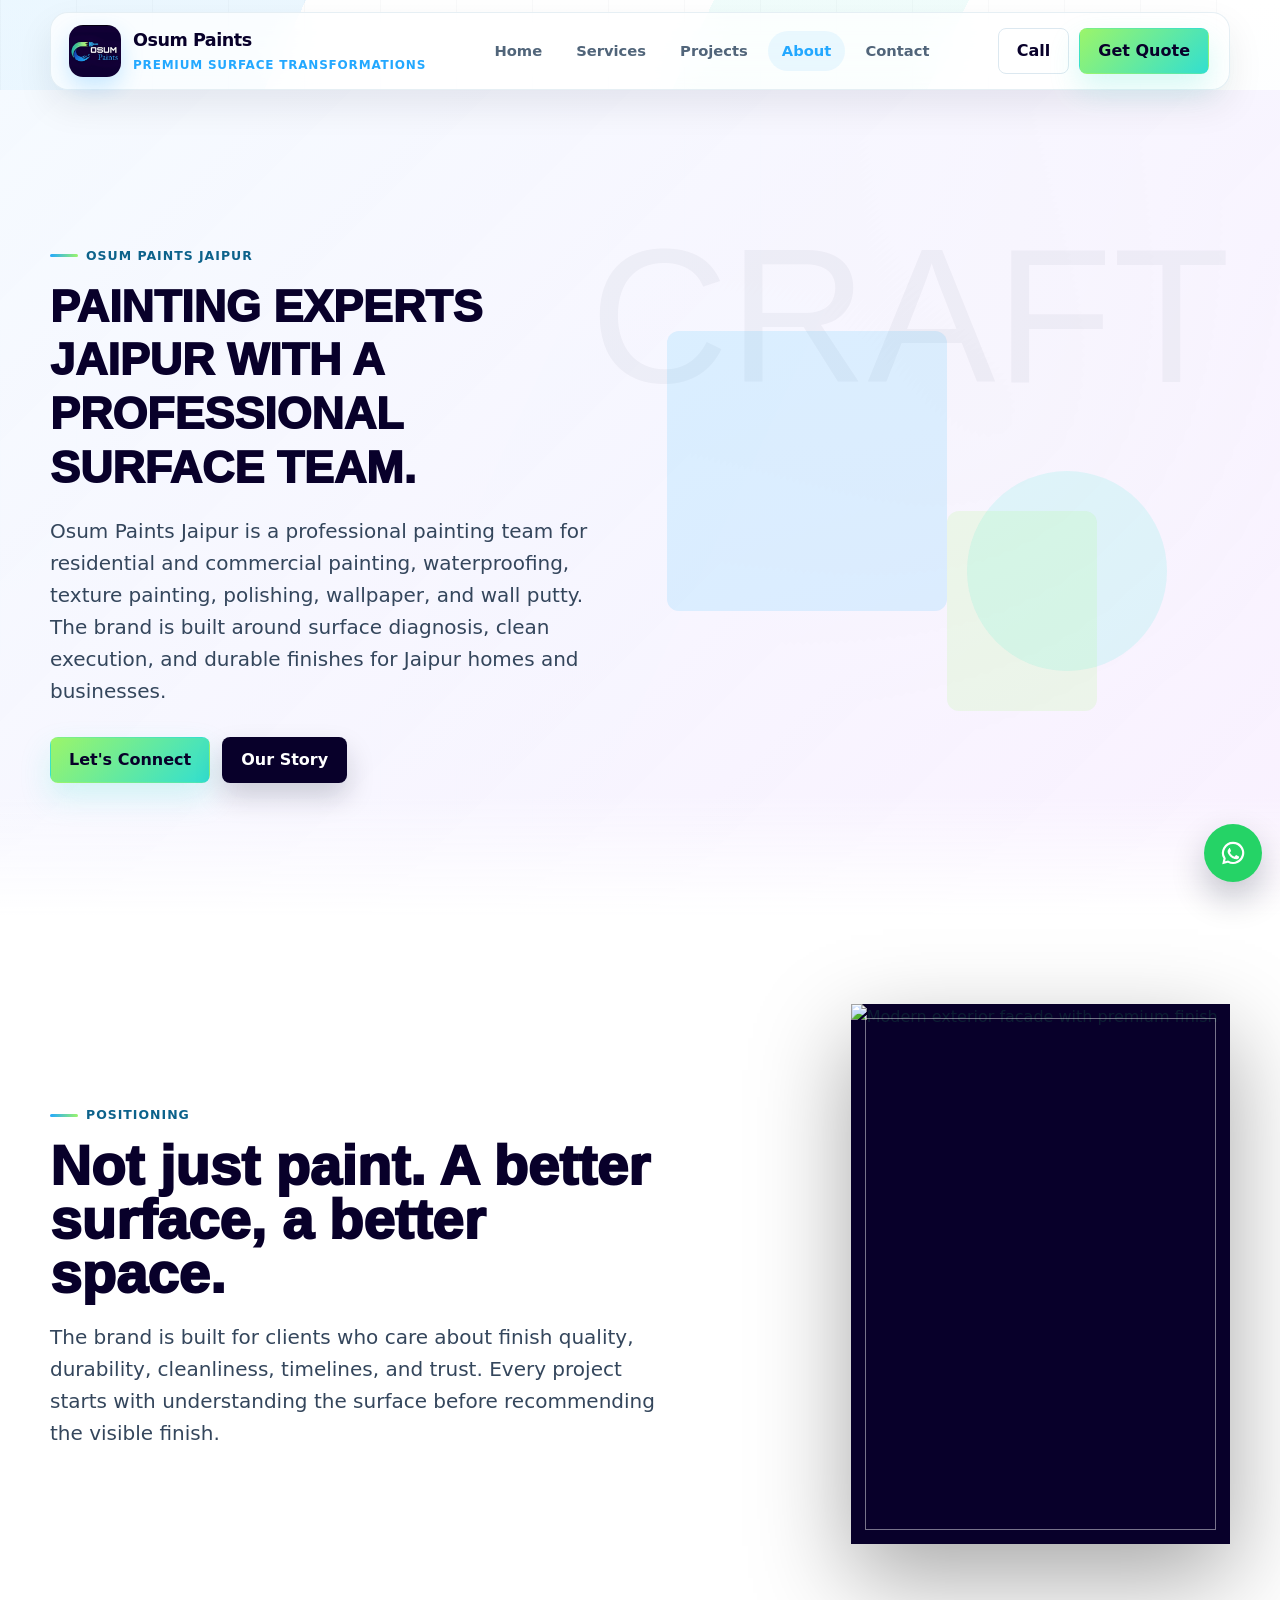
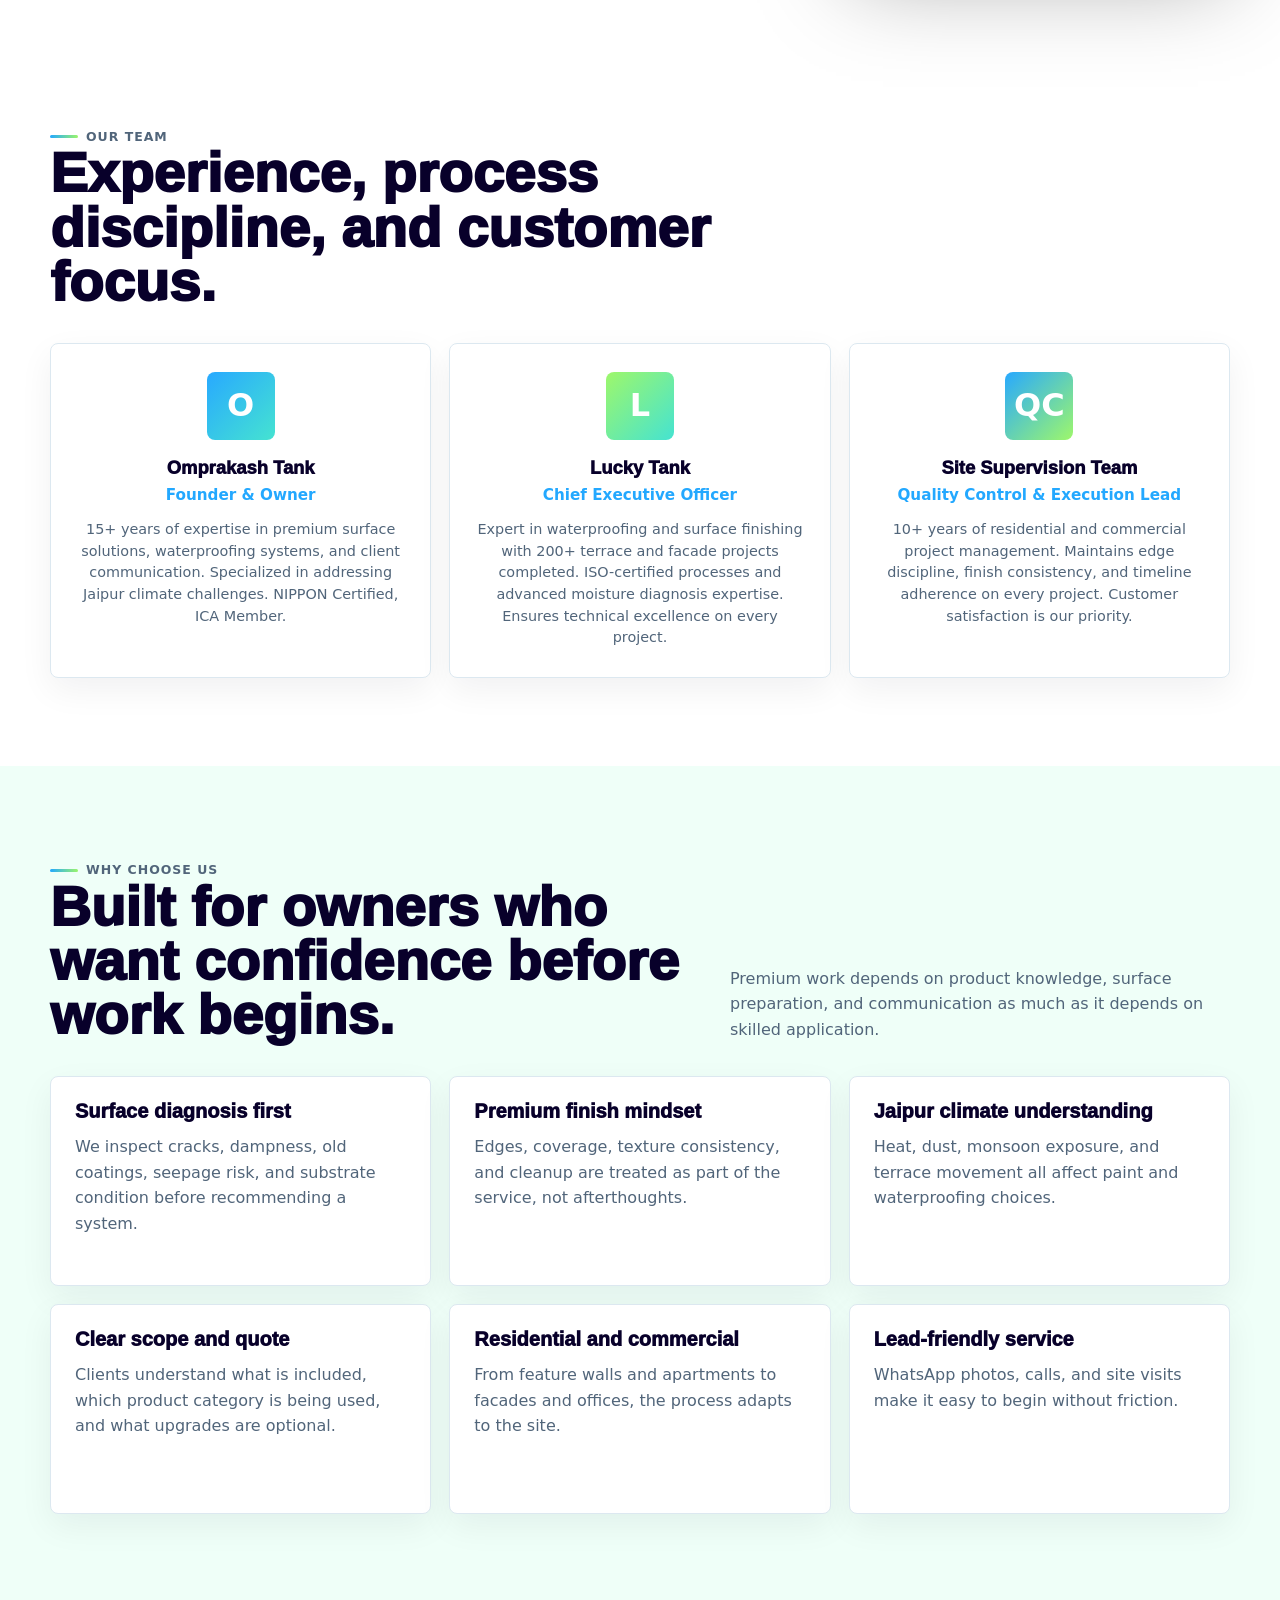
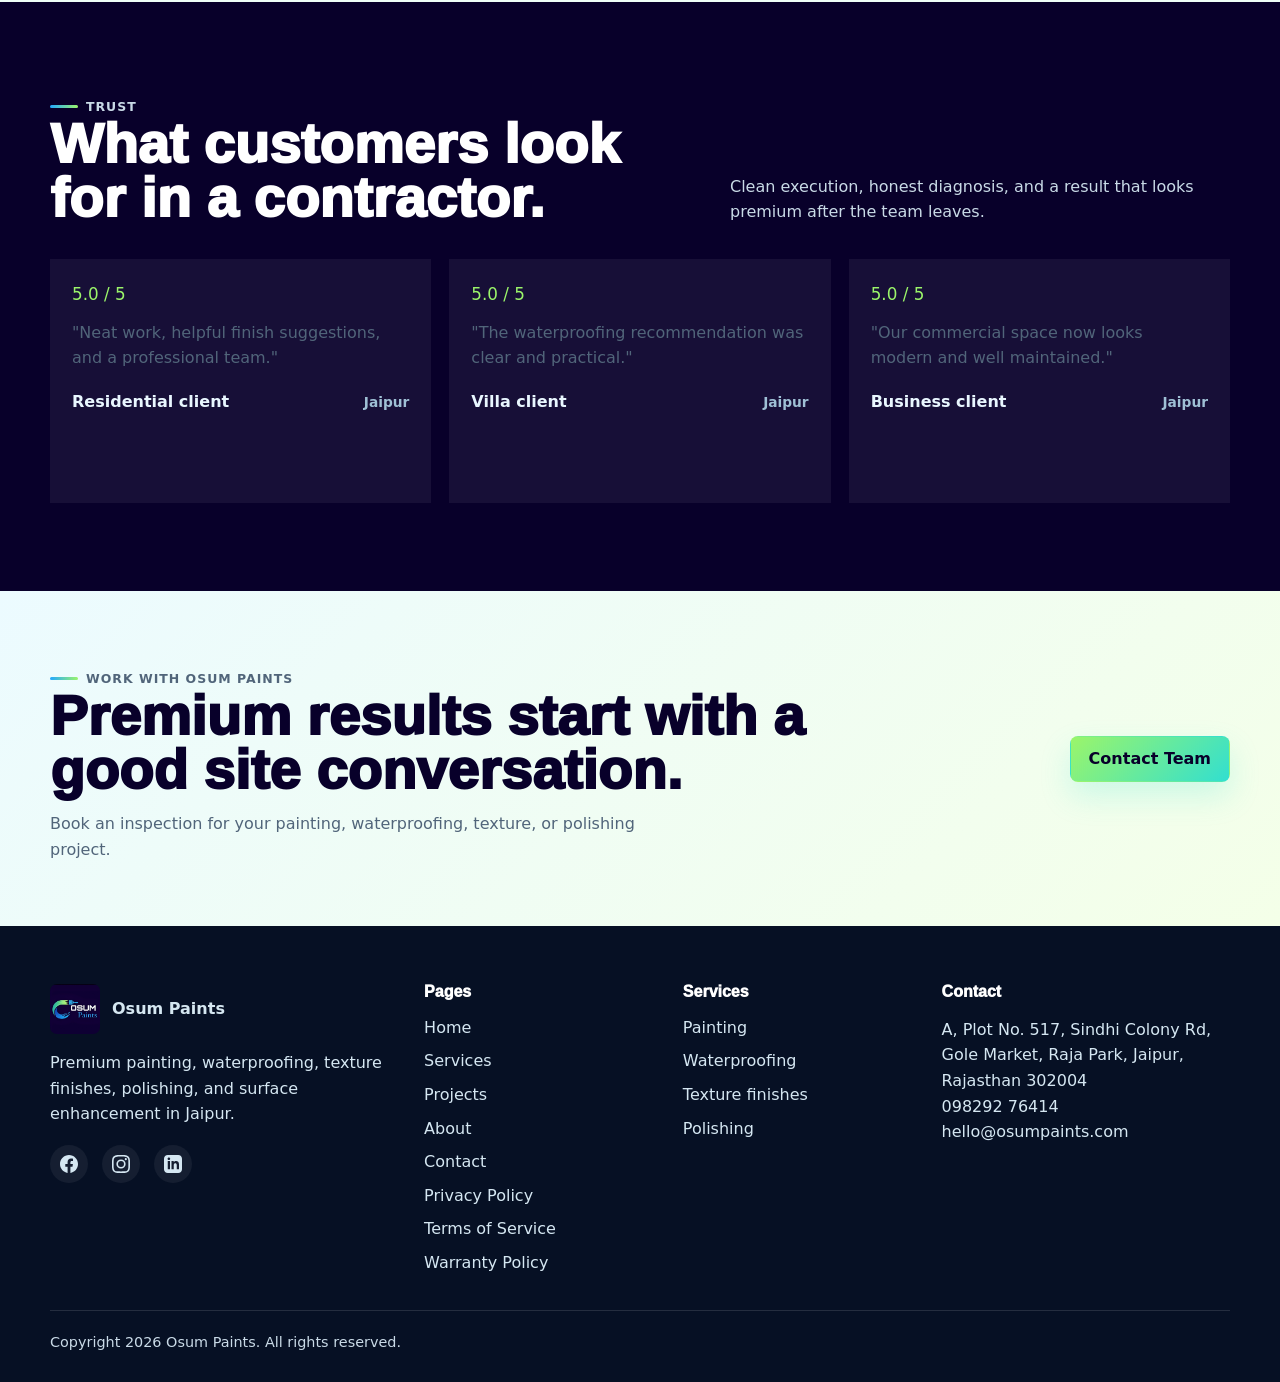
==== about.html @ 8ff4a6c2 "first commit" ====
<!doctype html>
<html lang="en-IN">
<head>
  <meta charset="utf-8">
  <meta name="viewport" content="width=device-width, initial-scale=1">
  <title>Osum Paints Jaipur | Painting Experts & Professional Team</title>
  <meta name="description" content="Learn about Osum Paints Jaipur, painting experts in Jaipur with a professional painting team for residential painting, waterproofing, texture finishes, and polish work.">
  <meta property="og:title" content="Osum Paints Jaipur | Painting Experts & Professional Team">
  <meta property="og:description" content="Learn about Osum Paints Jaipur, painting experts in Jaipur with a professional painting team for residential painting, waterproofing, texture finishes, and polish work.">
  <meta property="og:url" content="https://osumpaints.com/about.html">
  <meta property="og:image" content="https://osumpaints.com/assest/osum-paints-jaipur-logo.jpg">
  <meta property="og:type" content="website">
  <meta property="og:locale" content="en_IN">
  <meta property="og:site_name" content="Osum Paints">
  <meta name="twitter:card" content="summary_large_image">
  <meta name="twitter:title" content="Osum Paints Jaipur | Painting Experts & Professional Team">
  <meta name="twitter:description" content="Learn about Osum Paints Jaipur, painting experts in Jaipur with a professional painting team for residential painting, waterproofing, texture finishes, and polish work.">
  <meta name="twitter:image" content="https://osumpaints.com/assest/osum-paints-jaipur-logo.jpg">
  <meta name="theme-color" content="#071229">
  <link rel="preconnect" href="https://images.unsplash.com" crossorigin>
  <link rel="dns-prefetch" href="https://images.unsplash.com">
  <link rel="canonical" href="https://osumpaints.com/about.html">
  <link rel="stylesheet" href="styles.css">
  <meta http-equiv="Content-Security-Policy" content="default-src 'self'; script-src 'self' https://unpkg.com 'unsafe-inline'; style-src 'self' 'unsafe-inline' https://fonts.googleapis.com; img-src 'self' https://images.unsplash.com https://images.pexels.com data:; connect-src 'self' https://unpkg.com; font-src 'self' https://fonts.gstatic.com; frame-src https://www.google.com;">
  <link rel="modulepreload" href="https://unpkg.com/three@0.164.1/build/three.module.js" integrity="sha384-wlK04bYFr3nyu6ipQq5N4n7KKGByMS1Yu1T8IrNtEnHiJ5WcGDt9dZBZFpRZjXEE" crossorigin="anonymous">
  <script type="application/ld+json">
  {"@context":"https://schema.org","@graph":[{"@type":"AboutPage","name":"Osum Paints Jaipur","description":"About Osum Paints Jaipur, a professional painting team and surface finishing contractor serving Jaipur homes and commercial spaces.","url":"https://osumpaints.com/about.html"},{"@type":"Organization","name":"Osum Paints","url":"https://osumpaints.com/","logo":"https://osumpaints.com/assest/osum-paints-jaipur-logo.jpg","founder":{"@type":"Person","name":"Omprakash Tank"},"employee":{"@type":"Person","name":"Lucky Tank"}},{"@type":"BreadcrumbList","itemListElement":[{"@type":"ListItem","position":1,"name":"Home","item":"https://osumpaints.com/"},{"@type":"ListItem","position":2,"name":"About","item":"https://osumpaints.com/about.html"}]}]}
  </script>
</head>
<body>
  <div class="scroll-progress" aria-hidden="true"><span></span></div>
  <a class="skip-link" href="#main">Skip to content</a>
  <header class="site-header">
    <nav class="nav" aria-label="Primary navigation">
      <a class="brand" href="index.html"><img src="assest/osum-paints-jaipur-logo.jpg" width="52" height="52" alt="Osum Paints Jaipur logo"><span><strong>Osum Paints</strong><span>Premium surface transformations</span></span></a>
      <button class="nav-toggle" type="button" data-nav-toggle aria-label="Open navigation" aria-expanded="false"><span></span><span></span><span></span></button>
      <div class="nav-links"><a href="index.html">Home</a><a href="services.html">Services</a><a href="projects.html">Projects</a><a href="about.html" aria-current="page">About</a><a href="contact.html">Contact</a></div>
      <div class="nav-actions"><a class="btn btn-ghost" href="tel:+919829276414">Call</a><a class="btn btn-accent" href="contact.html">Get Quote</a></div>
    </nav>
  </header>
  <main id="main">
    <section class="hero about-hero">
      <div class="container hero-about">
        <div class="hero-content">
          <p class="eyebrow">Osum Paints Jaipur</p>
          <h1>Painting experts Jaipur with a professional surface team.</h1>
          <p class="lead">Osum Paints Jaipur is a professional painting team for residential and commercial painting, waterproofing, texture painting, polishing, wallpaper, and wall putty. The brand is built around surface diagnosis, clean execution, and durable finishes for Jaipur homes and businesses.</p>
          <div class="hero-actions">
            <a class="btn btn-accent" href="contact.html">Let's Connect</a>
            <a class="btn btn-primary" href="#positioning">Our Story</a>
          </div>
        </div>
        <div class="hero-visual">
          <div class="accent-shapes" aria-hidden="true">
            <div class="shape shape-1"></div>
            <div class="shape shape-2"></div>
            <div class="shape shape-3"></div>
          </div>
        </div>
      </div>
    </section>

    <section class="section" id="positioning">
      <div class="container split-grid">
        <div>
          <p class="eyebrow">Positioning</p>
          <h2>Not just paint. A better surface, a better space.</h2>
          <p class="lead">The brand is built for clients who care about finish quality, durability, cleanliness, timelines, and trust. Every project starts with understanding the surface before recommending the visible finish.</p>
        </div>
        <div class="story-frame">
          <img src="https://images.unsplash.com/photo-1600585154340-be6161a56a0c?auto=format&fit=crop&w=1600&h=1000&q=80"
            srcset="https://images.unsplash.com/photo-1600585154340-be6161a56a0c?auto=format&fit=crop&w=600&h=375&q=80 600w, https://images.unsplash.com/photo-1600585154340-be6161a56a0c?auto=format&fit=crop&w=1000&h=625&q=80 1000w, https://images.unsplash.com/photo-1600585154340-be6161a56a0c?auto=format&fit=crop&w=1600&h=1000&q=80 1600w"
            sizes="(max-width: 980px) 100vw, 50vw"
            width="1600" height="1000" alt="Modern exterior facade with premium finish" loading="lazy" decoding="async">
        </div>
      </div>
    </section>

    <section class="section">
      <div class="container">
        <div class="section-head">
          <div><p class="eyebrow">Our team</p><h2>Experience, process discipline, and customer focus.</h2></div>
        </div>
        <div class="team-grid">
          <article class="card team-card">
            <div class="team-avatar gradient-blue"><strong>O</strong></div>
            <h3>Omprakash Tank</h3>
            <p class="team-role">Founder & Owner</p>
            <p class="team-bio">15+ years of expertise in premium surface solutions, waterproofing systems, and client communication. Specialized in addressing Jaipur climate challenges. NIPPON Certified, ICA Member.</p>
          </article>
          <article class="card team-card">
            <div class="team-avatar gradient-lime"><strong>L</strong></div>
            <h3>Lucky Tank</h3>
            <p class="team-role">Chief Executive Officer</p>
            <p class="team-bio">Expert in waterproofing and surface finishing with 200+ terrace and facade projects completed. ISO-certified processes and advanced moisture diagnosis expertise. Ensures technical excellence on every project.</p>
          </article>
          <article class="card team-card">
            <div class="team-avatar gradient-mix"><strong>QC</strong></div>
            <h3>Site Supervision Team</h3>
            <p class="team-role">Quality Control & Execution Lead</p>
            <p class="team-bio">10+ years of residential and commercial project management. Maintains edge discipline, finish consistency, and timeline adherence on every project. Customer satisfaction is our priority.</p>
          </article>
        </div>
      </div>
    </section>

    <section class="section mint">
      <div class="container">
        <div class="section-head">
          <div><p class="eyebrow">Why choose us</p><h2>Built for owners who want confidence before work begins.</h2></div>
          <p>Premium work depends on product knowledge, surface preparation, and communication as much as it depends on skilled application.</p>
        </div>
        <div class="values-grid">
          <article class="card value-card"><h3>Surface diagnosis first</h3><p>We inspect cracks, dampness, old coatings, seepage risk, and substrate condition before recommending a system.</p></article>
          <article class="card value-card"><h3>Premium finish mindset</h3><p>Edges, coverage, texture consistency, and cleanup are treated as part of the service, not afterthoughts.</p></article>
          <article class="card value-card"><h3>Jaipur climate understanding</h3><p>Heat, dust, monsoon exposure, and terrace movement all affect paint and waterproofing choices.</p></article>
          <article class="card value-card"><h3>Clear scope and quote</h3><p>Clients understand what is included, which product category is being used, and what upgrades are optional.</p></article>
          <article class="card value-card"><h3>Residential and commercial</h3><p>From feature walls and apartments to facades and offices, the process adapts to the site.</p></article>
          <article class="card value-card"><h3>Lead-friendly service</h3><p>WhatsApp photos, calls, and site visits make it easy to begin without friction.</p></article>
        </div>
      </div>
    </section>

    <section class="section reviews-band">
      <div class="container">
        <div class="section-head"><div><p class="eyebrow">Trust</p><h2>What customers look for in a contractor.</h2></div><p>Clean execution, honest diagnosis, and a result that looks premium after the team leaves.</p></div>
        <div class="review-grid">
          <article class="review-card"><div class="stars">5.0 / 5</div><p>"Neat work, helpful finish suggestions, and a professional team."</p><div class="reviewer">Residential client <span>Jaipur</span></div></article>
          <article class="review-card"><div class="stars">5.0 / 5</div><p>"The waterproofing recommendation was clear and practical."</p><div class="reviewer">Villa client <span>Jaipur</span></div></article>
          <article class="review-card"><div class="stars">5.0 / 5</div><p>"Our commercial space now looks modern and well maintained."</p><div class="reviewer">Business client <span>Jaipur</span></div></article>
        </div>
      </div>
    </section>

    <section class="cta-band"><div class="container cta-box"><div><p class="eyebrow">Work with Osum Paints</p><h2>Premium results start with a good site conversation.</h2><p>Book an inspection for your painting, waterproofing, texture, or polishing project.</p></div><a class="btn btn-accent" href="contact.html">Contact Team</a></div></section>
  </main>
  <footer class="site-footer">
    <div class="container footer-grid">
      <div>
        <div class="footer-logo">
          <img src="assest/osum-paints-jaipur-logo.jpg" width="50" height="50" alt="Osum Paints Jaipur logo">
          <strong>Osum Paints</strong>
        </div>
        <p>Premium painting, waterproofing, texture finishes, polishing, and surface enhancement in Jaipur.</p>
        <div class="footer-socials">
          <a href="https://www.facebook.com/osumpaints" target="_blank" rel="noopener" aria-label="Follow Osum Paints on Facebook">
            <svg viewBox="0 0 24 24" aria-hidden="true"><path d="M24 12.073c0-6.627-5.373-12-12-12s-12 5.373-12 12c0 5.99 4.388 10.954 10.125 11.854v-8.385H7.078v-3.47h3.047V9.43c0-3.007 1.792-4.669 4.533-4.669 1.312 0 2.686.235 2.686.235v2.953H15.83c-1.491 0-1.956.925-1.956 1.874v2.25h3.328l-.532 3.47h-2.796v8.385C19.612 23.027 24 18.062 24 12.073z"/></svg>
          </a>
          <a href="https://www.instagram.com/osumpaints" target="_blank" rel="noopener" aria-label="Follow Osum Paints on Instagram">
            <svg viewBox="0 0 24 24" aria-hidden="true"><path d="M12 2.163c3.204 0 3.584.012 4.85.07 3.252.148 4.771 1.691 4.919 4.919.058 1.265.069 1.645.069 4.849 0 3.205-.012 3.584-.069 4.849-.149 3.225-1.664 4.771-4.919 4.919-1.266.058-1.644.07-4.85.07-3.204 0-3.584-.012-4.849-.07-3.26-.149-4.771-1.699-4.919-4.92-.058-1.265-.07-1.644-.07-4.849 0-3.204.013-3.583.07-4.849.149-3.227 1.664-4.771 4.919-4.919 1.266-.057 1.645-.069 4.849-.069zM12 0C8.741 0 8.333.014 7.053.072 2.695.272.273 2.69.073 7.051.014 8.333 0 8.741 0 12c0 3.259.014 3.668.072 4.948.2 4.358 2.618 6.78 6.98 6.98 1.281.058 1.689.072 4.948.072 3.259 0 3.668-.014 4.948-.072 4.354-.2 6.782-2.618 6.979-6.98.059-1.28.073-1.689.073-4.948 0-3.259-.014-3.667-.072-4.947-.196-4.354-2.617-6.78-6.979-6.98C15.668.014 15.259 0 12 0zm0 5.838a6.162 6.162 0 100 12.324 6.162 6.162 0 000-12.324zM12 16a4 4 0 110-8 4 4 0 010 8zm6.406-11.845a1.44 1.44 0 100 2.881 1.44 1.44 0 000-2.881z"/></svg>
          </a>
          <a href="https://www.linkedin.com/company/osumpaints" target="_blank" rel="noopener" aria-label="Follow Osum Paints on LinkedIn">
            <svg viewBox="0 0 24 24" aria-hidden="true"><path d="M19 0h-14c-2.761 0-5 2.239-5 5v14c0 2.761 2.239 5 5 5h14c2.762 0 5-2.239 5-5v-14c0-2.761-2.238-5-5-5zm-11 19h-3v-11h3v11zm-1.5-12.268c-.966 0-1.75-.779-1.75-1.75s.784-1.75 1.75-1.75 1.75.779 1.75 1.75-.784 1.75-1.75 1.75zm13.5 12.268h-3v-5.604c0-3.368-4-3.113-4 0v5.604h-3v-11h3v1.765c1.396-2.586 7-2.777 7 2.476v6.759z"/></svg>
          </a>
        </div>
      </div>
      <div>
        <h3>Pages</h3>
        <div class="footer-links">
          <a href="index.html">Home</a>
          <a href="services.html">Services</a>
          <a href="projects.html">Projects</a>
          <a href="about.html">About</a>
          <a href="contact.html">Contact</a>
          <a href="privacy.html">Privacy Policy</a>
          <a href="terms.html">Terms of Service</a>
          <a href="warranty.html">Warranty Policy</a>
        </div>
      </div>
      <div>
        <h3>Services</h3>
        <div class="footer-links">
          <a href="services.html">Painting</a>
          <a href="services.html">Waterproofing</a>
          <a href="services.html">Texture finishes</a>
          <a href="services.html">Polishing</a>
        </div>
      </div>
      <div>
        <h3>Contact</h3>
        <p>A, Plot No. 517, Sindhi Colony Rd,<br>Gole Market, Raja Park, Jaipur, Rajasthan 302004<br><a href="tel:+919829276414">098292 76414</a><br><a href="mailto:hello@osumpaints.com">hello@osumpaints.com</a></p>
      </div>
    </div>
    <div class="container footer-bottom">Copyright 2026 Osum Paints. All rights reserved.</div>
  </footer>
  <a class="whatsapp-float" href="https://wa.me/919829276414?text=Hello%20Osum%20Paints%2C%20I%20need%20a%20quote." aria-label="Chat with Osum Paints on WhatsApp"><svg viewBox="0 0 32 32" aria-hidden="true"><path fill="currentColor" d="M16.02 3.2A12.7 12.7 0 0 0 5.1 22.4L3.7 28.8l6.5-1.7A12.7 12.7 0 1 0 16.02 3.2Zm0 2.4a10.3 10.3 0 0 1 8.7 15.8 10.3 10.3 0 0 1-13.8 3.4l-.5-.3-3.4.9.7-3.4-.3-.5A10.3 10.3 0 0 1 16 5.6Zm-4.3 5.6c-.2 0-.5.1-.8.4-.3.4-1.1 1.1-1.1 2.7 0 1.6 1.1 3.1 1.3 3.3.2.3 2.2 3.5 5.5 4.7 2.7 1.1 3.3.9 3.9.8.6-.1 1.9-.8 2.2-1.5.3-.8.3-1.4.2-1.5-.1-.2-.3-.3-.7-.5l-2.2-1.1c-.3-.1-.6-.2-.8.2-.2.3-.9 1.1-1.1 1.3-.2.2-.4.2-.8.1-.4-.2-1.5-.6-2.8-1.8-1-1-1.8-2.1-2-2.5-.2-.3 0-.5.2-.7l.5-.6c.2-.2.2-.4.4-.6.1-.2.1-.5 0-.7l-1-2.4c-.3-.6-.5-.6-.8-.6h-.6Z"/></svg></a>
  <script src="script.js" defer></script>
</body>
</html>
---- styles.css ----
:root {
  --navy: #08002a;
  --brand-midnight: #0d0038;
  --blue: #23a8ff;
  --aqua: #32dfd0;
  --lime: #9bf56a;
  --white: #ffffff;
  --ink: #102033;
  --muted: #51657a;
  --line: #dce8f0;
  --soft: #f5faff;
  --mint: #effff8;
  --shadow: 0 22px 60px rgba(7, 18, 41, .14);
  --radius: 8px;
  --max: 1180px;
}

* { box-sizing: border-box; }
html { 
  scroll-behavior: smooth;
}
body {
  margin: 0;
  color: var(--ink);
  background: var(--white);
  font-family: "Aptos", "Segoe UI Variable", "Inter", ui-sans-serif, system-ui, -apple-system, BlinkMacSystemFont, "Segoe UI", sans-serif;
  line-height: 1.6;
  text-rendering: optimizeLegibility;
  overflow-x: clip;
}
body::before {
  content: "";
  position: fixed;
  inset: 0;
  z-index: -2;
  background:
    linear-gradient(115deg, rgba(40, 169, 255, .09) 0 18%, transparent 18% 42%, rgba(69, 227, 209, .08) 42% 57%, transparent 57%),
    repeating-linear-gradient(90deg, rgba(7,18,41,.025) 0 1px, transparent 1px 76px),
    linear-gradient(180deg, #ffffff, #f7fcff 46%, #ffffff);
}

img, svg { display: block; max-width: 100%; height: auto; }
a { color: inherit; text-decoration: none; }
button, input, textarea, select { font: inherit; }
:focus-visible { outline: 3px solid var(--lime); outline-offset: 3px; }

.scroll-progress {
  position: fixed;
  inset: 0 0 auto;
  z-index: 100;
  height: 3px;
  background: transparent;
  pointer-events: none;
}
.scroll-progress span {
  display: block;
  width: 0%;
  height: 100%;
  background: linear-gradient(90deg, var(--blue), var(--aqua), var(--lime));
  box-shadow: 0 0 18px rgba(69, 227, 209, .55);
}

.skip-link {
  position: fixed;
  left: 16px;
  top: -80px;
  z-index: 1000;
  background: var(--lime);
  color: var(--navy);
  padding: 10px 14px;
  border-radius: var(--radius);
  font-weight: 800;
}
.skip-link:focus { top: 16px; }

.site-header {
  position: sticky;
  top: 12px;
  z-index: 50;
  width: min(var(--max), calc(100% - 32px));
  margin: 12px auto 0;
  border: 1px solid rgba(220, 232, 240, 0.7);
  border-radius: 18px;
  background: rgba(255, 255, 255, 0.72);
  backdrop-filter: blur(20px);
  box-shadow: 0 16px 36px rgba(7, 18, 41, 0.08);
}

.nav {
  width: 100%;
  min-height: 76px;
  margin: 0;
  padding: 0 20px 0 18px;
  display: flex;
  align-items: center;
  justify-content: space-between;
  gap: 18px;
}

.brand {
  display: flex;
  align-items: center;
  gap: 12px;
  min-width: auto;
  font-weight: 700;
}

.brand img {
  width: 52px;
  height: 52px;
  object-fit: cover;
  border-radius: 14px;
  background: linear-gradient(135deg, var(--blue), var(--aqua));
  box-shadow: 0 10px 22px rgba(40, 169, 255, .24);
}

.brand span {
  display: flex;
  flex-direction: column;
  gap: 2px;
}

.brand strong {
  color: var(--navy);
  font-size: 1.1rem;
  letter-spacing: -0.5px;
  display: block;
}

.brand span span {
  font-size: 0.75rem;
  color: var(--blue);
  font-weight: 600;
  letter-spacing: 0.8px;
  text-transform: uppercase;
}

.nav-links {
  display: flex;
  gap: 6px;
  align-items: center;
  flex: 1;
  justify-content: center;
}

.nav-links a {
  font-size: 0.92rem;
  font-weight: 600;
  color: var(--muted);
  padding: 8px 14px;
  border-radius: 99px;
  transition: all 0.22s cubic-bezier(0.16, 1, 0.3, 1);
}

.nav-links a:hover {
  color: var(--navy);
  background: rgba(7, 18, 41, 0.04);
}

.nav-links a[aria-current="page"] {
  color: var(--blue);
  background: rgba(35, 168, 255, 0.08);
  font-weight: 700;
}

.nav-toggle {
  display: none;
  width: 44px;
  height: 44px;
  border: 1px solid var(--line);
  border-radius: var(--radius);
  background: var(--white);
  color: var(--navy);
}
.nav-toggle span {
  display: block;
  width: 19px;
  height: 2px;
  margin: 5px auto;
  background: currentColor;
}

.nav-actions {
  display: flex;
  align-items: center;
  gap: 10px;
}

.btn {
  display: inline-flex;
  align-items: center;
  justify-content: center;
  gap: 9px;
  min-height: 46px;
  padding: 12px 18px;
  border: 1px solid transparent;
  border-radius: var(--radius);
  cursor: pointer;
  font-weight: 850;
  line-height: 1.1;
  transition: transform .2s ease, box-shadow .2s ease, background .2s ease;
}
.btn:focus-visible {
  outline: 3px solid var(--lime);
  outline-offset: 3px;
}
.btn:hover { transform: translateY(-1px); }
.btn-primary {
  color: var(--white);
  background: var(--navy);
  box-shadow: 0 14px 28px rgba(7, 18, 41, .18);
}
.btn-primary:active { background: #0a1736; }
.btn-primary:hover { background: #0b1b3b; }
.btn-accent {
  color: var(--navy);
  background: linear-gradient(135deg, var(--lime), var(--aqua));
  box-shadow: 0 14px 30px rgba(69, 227, 209, .22);
}
.btn-accent:active { filter: brightness(.96); }
.btn-ghost {
  color: var(--navy);
  background: var(--white);
  border-color: var(--line);
  transition: all 0.22s ease;
}
.btn-ghost:hover {
  background: #f8fbff;
  border-color: rgba(40, 169, 255, .25);
  transform: translateY(-1px);
}
.btn-ghost:active {
  background: #eef6ff;
  border-color: rgba(40, 169, 255, .35);
}
.icon { width: 18px; height: 18px; flex: 0 0 auto; }

.section {
  padding: 88px 0;
}
.section.alt { background: linear-gradient(180deg, #f7fcff, #ffffff); }
.section.mint { background: var(--mint); }
.stats-section { background: #f9fcff; }
.stats-grid {
  display: grid;
  grid-template-columns: repeat(3, minmax(0, 1fr));
  gap: 18px;
  text-align: center;
  margin-bottom: 36px;
}
.stat-card { padding: 20px; }
.stat-number {
  font-size: 2.2rem;
  font-weight: 900;
  margin-bottom: 8px;
}
.stat-number.blue { color: var(--blue); }
.stat-number.aqua { color: var(--aqua); }
.stat-number.lime { color: var(--lime); }
.stat-label { color: var(--muted); margin: 0; }
.container {
  width: min(var(--max), calc(100% - 32px));
  margin: 0 auto;
}
.eyebrow {
  display: inline-flex;
  align-items: center;
  gap: 8px;
  margin: 0 0 14px;
  color: #0c628b;
  font-size: .78rem;
  font-weight: 900;
  text-transform: uppercase;
  letter-spacing: .08em;
}
.eyebrow::before {
  content: "";
  width: 28px;
  height: 3px;
  border-radius: 99px;
  background: linear-gradient(90deg, var(--blue), var(--lime));
}
h1, h2, h3, p { overflow-wrap: anywhere; }
h1, h2, h3 {
  overflow-wrap: normal;
  word-break: normal;
}
h1, h2, h3 {
  color: var(--navy);
  line-height: 1.04;
  margin: 0;
  letter-spacing: 0;
  font-family: "Arial Nova", "Segoe UI Variable Display", "Aptos Display", "Segoe UI", sans-serif;
  font-weight: 920;
}
h1 {
  font-size: clamp(2rem, 5.2vw, 3.8rem);
  max-width: 980px;
  line-height: 1.1;
  text-transform: uppercase;
}
h2 {
  font-size: clamp(2.2rem, 4.4vw, 4.3rem);
  max-width: 820px;
  line-height: .96;
}
h3 { font-size: 1.25rem; }
.lead {
  color: #34465c;
  font-size: clamp(1.05rem, 2vw, 1.25rem);
  max-width: 720px;
  margin: 20px 0 0;
}
.section-head {
  display: flex;
  align-items: end;
  justify-content: space-between;
  gap: 28px;
  margin-bottom: 34px;
}
.section-head p {
  max-width: 500px;
  color: var(--muted);
  margin: 0;
}

.hero {
  --hero-word: "OSUM";
  --hero-word-size: clamp(7rem, 18vw, 18rem);
  --hero-word-right: max(24px, calc((100vw - var(--max)) / 2));
  --hero-word-top: 17%;
  --hero-word-opacity: .032;
  position: relative;
  min-height: calc(100vh - 74px);
  display: grid;
  align-items: center;
  padding: 56px 0 40px;
  overflow: hidden;
  background:
    linear-gradient(118deg, rgba(255,255,255,.96), rgba(237,250,255,.94) 52%, rgba(248,255,242,.92)),
    repeating-linear-gradient(90deg, rgba(7,18,41,.04) 0 1px, transparent 1px 80px);
}
.hero::before {
  content: var(--hero-word);
  position: absolute;
  right: var(--hero-word-right);
  top: var(--hero-word-top);
  color: rgba(7, 18, 41, var(--hero-word-opacity));
  font-family: "Arial Black", "Segoe UI Variable Display", sans-serif;
  font-size: var(--hero-word-size);
  line-height: 1;
  letter-spacing: 0;
  pointer-events: none;
  z-index: 0;
  white-space: nowrap;
  transform: translateY(-10%);
}
.hero::after {
  content: "";
  position: absolute;
  inset: auto 0 0;
  height: 120px;
  background: linear-gradient(180deg, rgba(255,255,255,0), #ffffff);
  pointer-events: none;
}
.hero-grid {
  position: relative;
  z-index: 1;
  width: min(var(--max), calc(100% - 32px));
  margin: 0 auto;
  display: grid;
  grid-template-columns: minmax(0, 1.02fr) minmax(460px, .98fr);
  align-items: center;
  gap: 56px;
}
.hero-copy { min-width: 0; }
.hero-copy h1 {
  max-width: 780px;
}
.hero-copy h1 span {
  color: transparent;
  background: linear-gradient(100deg, var(--blue), var(--aqua) 48%, #68d63d);
  -webkit-background-clip: text;
  background-clip: text;
}
.hero-actions {
  display: flex;
  flex-wrap: wrap;
  gap: 12px;
  margin-top: 30px;
}
.hero-proof {
  display: grid;
  grid-template-columns: repeat(3, minmax(0, 1fr));
  gap: 12px;
  margin-top: 36px;
  max-width: 680px;
}
.proof-item {
  min-height: 94px;
  border: 1px solid rgba(40, 169, 255, .22);
  border-radius: var(--radius);
  padding: 16px;
  background: rgba(255, 255, 255, .62);
  backdrop-filter: blur(14px);
}
.proof-item strong {
  display: block;
  color: var(--navy);
  font-size: 1.35rem;
  line-height: 1.1;
}
.proof-item span {
  display: block;
  color: var(--muted);
  font-size: .86rem;
  margin-top: 5px;
}
.hero-media {
  position: relative;
  min-width: 0;
  perspective: 1200px;
}
.hero-media img {
  width: 100%;
  aspect-ratio: 1.22 / 1;
  object-fit: cover;
  border-radius: var(--radius);
  box-shadow: var(--shadow);
}
.hero-visual {
  min-height: 560px;
  transform-style: preserve-3d;
}
.paint-orbit {
  position: relative;
  min-height: 560px;
  overflow: hidden;
  border: 1px solid rgba(255, 255, 255, .55);
  border-radius: var(--radius);
  background:
    radial-gradient(circle at 50% 40%, rgba(69, 227, 209, .16), transparent 30%),
    linear-gradient(145deg, #071229 0%, #0b2550 58%, #082239 100%);
  box-shadow: var(--shadow);
  isolation: isolate;
}
.paint-orbit::before {
  content: "";
  position: absolute;
  inset: 18px;
  border: 1px solid rgba(255, 255, 255, .13);
  border-radius: var(--radius);
  pointer-events: none;
}
.paint-orbit::after {
  content: "";
  position: absolute;
  inset: 0;
  background:
    linear-gradient(90deg, rgba(255,255,255,.08) 1px, transparent 1px),
    linear-gradient(180deg, rgba(255,255,255,.06) 1px, transparent 1px);
  background-size: 54px 54px;
  mask-image: radial-gradient(circle at 50% 45%, black, transparent 74%);
  opacity: .44;
  pointer-events: none;
}
.paint-orbit canvas {
  position: absolute;
  inset: 0;
  width: 100%;
  height: 100%;
  z-index: 1;
}
.orbit-panel {
  position: absolute;
  z-index: 2;
  display: grid;
  gap: 2px;
  min-width: 132px;
  padding: 12px 14px;
  border: 1px solid rgba(255, 255, 255, .18);
  border-radius: var(--radius);
  color: var(--white);
  background: rgba(255, 255, 255, .09);
  backdrop-filter: blur(14px);
  box-shadow: 0 14px 32px rgba(0,0,0,.2);
  animation: floatPanel 7s ease-in-out infinite;
}
.orbit-panel strong {
  color: var(--lime);
  line-height: 1.1;
}
.orbit-panel span {
  color: #d4e8f4;
  font-size: .82rem;
  font-weight: 750;
}
.orbit-panel-one { top: 38px; left: 34px; }
.orbit-panel-two { right: 28px; top: 42%; animation-delay: -2s; }
.orbit-panel-three { left: 42px; bottom: 42px; animation-delay: -4s; }
@keyframes floatPanel {
  0%, 100% { transform: translateY(0); }
  50% { transform: translateY(-12px); }
}
.hero-badge {
  position: absolute;
  left: 18px;
  bottom: 34px;
  z-index: 5;
  max-width: 278px;
  padding: 16px;
  border-radius: var(--radius);
  background: var(--navy);
  color: var(--white);
  box-shadow: var(--shadow);
}
.hero-badge strong {
  display: block;
  color: var(--lime);
  font-size: 1.4rem;
}
.hero-badge span { color: #cfe2ef; font-size: .9rem; }

.home-hero {
  --hero-word: "OSUM";
  --hero-word-size: clamp(8rem, 19vw, 19rem);
  --hero-word-top: 14%;
  min-height: calc(100svh - 88px);
  background:
    linear-gradient(105deg, rgba(7,18,41,.96) 0 43%, rgba(8,35,62,.9) 43% 58%, rgba(248,255,252,.92) 58%),
    url("https://images.unsplash.com/photo-1600585154340-be6161a56a0c?auto=format&fit=crop&w=1800&q=82") center/cover;
}

.home-hero::before {
  color: rgba(255,255,255,.045);
}

.home-hero::after {
  background: linear-gradient(180deg, rgba(255,255,255,0), #061024);
}

.home-hero .eyebrow,
.home-hero h1 {
  color: var(--white);
}

.home-hero .lead {
  color: #d8eaf4;
}

.home-hero .hero-proof {
  max-width: 720px;
}

.home-hero .proof-item {
  border-color: rgba(255,255,255,.18);
  background: rgba(255,255,255,.09);
  box-shadow: 0 18px 40px rgba(0,0,0,.18);
}

.home-hero .proof-item strong {
  color: var(--lime);
}

.home-hero .proof-item span {
  color: #d5e7f2;
}

.home-hero + .section {
  display: none;
}

.story-hero-panel {
  min-height: clamp(560px, 68vh, 660px);
  isolation: isolate;
}

.story-frame {
  position: relative;
  width: min(75%, 500px);
  min-height: clamp(500px, 60vh, 580px);
  margin-left: auto;
  overflow: hidden;
  border-radius: 0;
  background: var(--navy);
  box-shadow: 0 34px 90px rgba(0,0,0,.35);
}

.story-frame::before {
  content: "";
  position: absolute;
  inset: 14px;
  z-index: 2;
  border: 1px solid rgba(255,255,255,.45);
  pointer-events: none;
}

.story-frame img,
.story-stack img {
  width: 100%;
  height: 100%;
  object-fit: cover;
}

.story-frame img {
  position: absolute;
  inset: 0;
  filter: saturate(1.08) contrast(1.03);
}

.story-frame-overlay {
  position: absolute;
  left: auto;
  right: 28px;
  bottom: 30px;
  z-index: 3;
  width: min(66%, 315px);
  padding: 20px;
  color: var(--white);
  background: linear-gradient(135deg, rgba(7,18,41,.88), rgba(7,18,41,.42));
  border-left: 4px solid var(--lime);
  backdrop-filter: blur(18px);
}

.story-frame-overlay span,
.story-step span {
  display: inline-block;
  color: var(--aqua);
  font-weight: 950;
  letter-spacing: .1em;
}

.story-frame-overlay strong {
  display: block;
  margin-top: 8px;
  font-size: clamp(1.5rem, 3vw, 2.2rem);
  line-height: .95;
}

.story-frame-overlay p {
  margin: 10px 0 0;
  color: #d8eaf4;
}

.story-stack {
  position: absolute;
  z-index: 3;
  width: min(38%, 230px);
  overflow: hidden;
  border: 8px solid var(--white);
  box-shadow: 0 22px 64px rgba(0,0,0,.26);
}

.story-stack::after {
  content: "";
  position: absolute;
  inset: 0;
  background: linear-gradient(180deg, transparent 48%, rgba(7,18,41,.82));
}

.story-stack span {
  position: absolute;
  left: 14px;
  right: 14px;
  bottom: 14px;
  z-index: 2;
  color: var(--white);
  font-weight: 850;
  line-height: 1.15;
}

.story-stack-top {
  left: 18px;
  top: clamp(42px, 8vh, 78px);
  aspect-ratio: 4 / 5;
}

.story-stack-bottom {
  right: 0;
  bottom: 16px;
  width: min(34%, 215px);
  aspect-ratio: 1 / 1.14;
}

.story-section {
  position: relative;
  overflow: hidden;
  padding: 110px 0;
  color: var(--white);
  background:
    linear-gradient(135deg, rgba(7,18,41,.96), rgba(9,37,67,.92)),
    url("https://images.unsplash.com/photo-1560185007-c5ca9d2c014d?auto=format&fit=crop&w=1800&q=80") center/cover;
}

.story-section::before {
  content: "";
  position: absolute;
  inset: 0;
  background:
    linear-gradient(90deg, rgba(255,255,255,.07) 1px, transparent 1px),
    linear-gradient(180deg, rgba(255,255,255,.05) 1px, transparent 1px);
  background-size: 86px 86px;
  opacity: .42;
}

.story-grid {
  position: relative;
  z-index: 1;
  display: grid;
  grid-template-columns: .88fr 1.12fr;
  gap: 54px;
  align-items: start;
}

.story-intro {
  position: sticky;
  top: 118px;
}

.story-intro .eyebrow,
.story-intro h2 {
  color: var(--white);
}

.story-intro p:not(.eyebrow) {
  max-width: 520px;
  color: #c9ddec;
  font-size: 1.1rem;
}

.story-steps {
  display: grid;
  gap: 16px;
}

.story-step {
  position: relative;
  padding: 26px;
  color: var(--white);
  background: rgba(255,255,255,.08);
  border: 1px solid rgba(255,255,255,.16);
  backdrop-filter: blur(18px);
  box-shadow: 0 18px 42px rgba(0,0,0,.18);
}

.story-step:nth-child(even) {
  transform: translateX(34px);
}

.story-step h3 {
  color: var(--white);
  margin-top: 10px;
  font-size: clamp(1.35rem, 2.4vw, 2rem);
}

.story-step p {
  color: #d5e7f2;
  margin: 10px 0 0;
}

.services-hero {
  --hero-word: "SYSTEMS";
  --hero-word-size: clamp(6rem, 13vw, 13rem);
  --hero-word-top: 18%;
  --hero-word-opacity: .045;
}

.projects-hero {
  --hero-word: "WORK";
  --hero-word-size: clamp(7rem, 16vw, 16rem);
  --hero-word-top: 18%;
  --hero-word-opacity: .04;
}

.about-hero {
  --hero-word: "CRAFT";
  --hero-word-size: clamp(7rem, 15vw, 15rem);
  --hero-word-top: 18%;
  --hero-word-opacity: .04;
}

.contact-hero {
  --hero-word: "QUOTE";
  --hero-word-size: clamp(7rem, 15vw, 15rem);
  --hero-word-top: 18%;
  --hero-word-opacity: .04;
}

.surface-lab {
  position: relative;
  overflow: hidden;
  background: #061024;
  color: var(--white);
}
.surface-lab::before {
  content: "";
  position: absolute;
  inset: 0;
  background:
    linear-gradient(90deg, rgba(255,255,255,.08) 1px, transparent 1px),
    linear-gradient(180deg, rgba(255,255,255,.06) 1px, transparent 1px),
    linear-gradient(135deg, rgba(40,169,255,.22), transparent 36%, rgba(158,247,107,.13));
  background-size: 72px 72px, 72px 72px, auto;
  opacity: .48;
}
.lab-grid {
  position: relative;
  z-index: 1;
  display: grid;
  grid-template-columns: .9fr 1.1fr;
  gap: 42px;
  align-items: center;
}
.surface-lab h2,
.surface-lab .eyebrow {
  color: var(--white);
}
.surface-lab .lab-copy p:not(.eyebrow) {
  max-width: 640px;
  color: #c8dce9;
  font-size: 1.08rem;
}
.lab-media {
  min-height: 620px;
  position: relative;
}
.lab-photo {
  position: absolute;
  margin: 0;
  overflow: hidden;
  border-radius: var(--radius);
  border: 1px solid rgba(255,255,255,.18);
  background: rgba(255,255,255,.08);
  box-shadow: 0 28px 80px rgba(0,0,0,.34);
}
.lab-photo img {
  width: 100%;
  height: 100%;
  object-fit: cover;
  filter: saturate(1.08) contrast(1.04);
}
.lab-photo figcaption {
  position: absolute;
  left: 14px;
  bottom: 14px;
  padding: 9px 11px;
  border-radius: var(--radius);
  color: var(--white);
  background: rgba(7,18,41,.72);
  font-weight: 850;
  backdrop-filter: blur(12px);
}
.lab-photo-large {
  width: 58%;
  height: 560px;
  left: 0;
  top: 34px;
}
.lab-photo-small {
  width: 46%;
  height: 430px;
  right: 0;
  top: 124px;
}
.kinetic-strip {
  position: relative;
  z-index: 1;
  display: flex;
  gap: 28px;
  width: max-content;
  margin-top: 46px;
  color: rgba(255,255,255,.1);
  font-family: "Arial Black", "Segoe UI Variable Display", sans-serif;
  font-size: clamp(3rem, 10vw, 10rem);
  line-height: .8;
  text-transform: uppercase;
  white-space: nowrap;
  animation: marquee 24s linear infinite;
}
.kinetic-strip span:nth-child(even) {
  -webkit-text-stroke: 1px rgba(158,247,107,.42);
  color: transparent;
}
@keyframes marquee {
  from { transform: translateX(0); }
  to { transform: translateX(-38%); }
}

.page-hero {
  padding: 76px 0 54px;
  background:
    linear-gradient(110deg, rgba(7,18,41,.94), rgba(7,18,41,.78)),
    url("assest/hero-residence.svg") center/cover no-repeat;
  color: var(--white);
}
.page-hero h1,
.page-hero .eyebrow { color: var(--white); }
.page-hero .lead { color: #d9e8f0; }

.service-grid,
.project-grid,
.review-grid,
.values-grid,
.process-grid,
.team-grid,
.category-grid {
  display: grid;
  grid-template-columns: repeat(3, minmax(0, 1fr));
  gap: 18px;
}

.subcategory-grid {
  display: grid;
  grid-template-columns: repeat(4, minmax(0, 1fr));
  gap: 18px;
}

@media (max-width: 980px) {
  .category-grid {
    grid-template-columns: repeat(2, minmax(0, 1fr));
  }
  .subcategory-grid {
    grid-template-columns: repeat(2, minmax(0, 1fr));
  }
}

@media (max-width: 680px) {
  .category-grid,
  .subcategory-grid {
    grid-template-columns: 1fr;
  }
}
.card {
  border: 1px solid var(--line);
  border-radius: var(--radius);
  background: var(--white);
  box-shadow: 0 12px 34px rgba(7, 18, 41, .06);
  transition: transform .22s ease, box-shadow .22s ease, border-color .22s ease;
}

.brand-system {
  position: relative;
  overflow: hidden;
  color: var(--white);
  background:
    radial-gradient(circle at 18% 18%, rgba(50,223,208,.18), transparent 28%),
    linear-gradient(135deg, #08002a 0%, #071229 54%, #082f45 100%);
}

.brand-system::before {
  content: "";
  position: absolute;
  inset: -18% auto -18% -8%;
  width: 42%;
  background: linear-gradient(135deg, rgba(35,168,255,.24), rgba(155,245,106,.14));
  clip-path: polygon(0 0, 58% 0, 100% 100%, 28% 100%);
  pointer-events: none;
}

.brand-system .container {
  position: relative;
  z-index: 1;
}

.brand-system h2,
.brand-system h3,
.brand-system .eyebrow {
  color: var(--white);
}

.brand-system p {
  color: #d7e8f2;
}

.surface-index,
.local-grid,
.faq-grid,
.keyword-cloud {
  display: grid;
  gap: 16px;
}

.surface-index {
  grid-template-columns: repeat(5, minmax(0, 1fr));
  margin-top: 28px;
}

.surface-index a,
.local-chip,
.keyword-cloud span {
  border: 1px solid rgba(220,232,240,.82);
  border-radius: var(--radius);
  background: rgba(255,255,255,.72);
  box-shadow: 0 16px 40px rgba(7,18,41,.08);
}

.surface-index a {
  display: grid;
  align-content: space-between;
  min-height: 132px;
  padding: 18px;
  color: var(--navy);
}

.surface-index span {
  display: block;
  color: var(--blue);
  font-size: .78rem;
  font-weight: 900;
  letter-spacing: .08em;
  text-transform: uppercase;
}

.surface-index strong {
  display: block;
  margin-top: 10px;
  font-size: 1.12rem;
  line-height: 1.18;
}

.surface-index small {
  display: block;
  margin-top: 12px;
  color: var(--muted);
  font-weight: 750;
}

.local-grid {
  grid-template-columns: .86fr 1.14fr;
  align-items: start;
}

.local-map {
  display: grid;
  grid-template-columns: repeat(3, minmax(0, 1fr));
  gap: 10px;
}

.local-chip {
  padding: 14px;
  color: var(--navy);
  font-weight: 850;
}

.keyword-cloud {
  grid-template-columns: repeat(3, minmax(0, 1fr));
  margin-top: 24px;
}

.keyword-cloud span {
  padding: 14px 16px;
  color: var(--ink);
  font-weight: 800;
}

.faq-grid {
  grid-template-columns: repeat(2, minmax(0, 1fr));
}

.answer-card {
  padding: 22px;
  border: 1px solid var(--line);
  border-radius: var(--radius);
  background: var(--white);
  box-shadow: 0 18px 42px rgba(7,18,41,.08);
}

.answer-card h3 {
  font-size: 1.15rem;
}

.answer-card p {
  margin: 10px 0 0;
  color: var(--muted);
}

.seo-note {
  margin-top: 18px;
  color: var(--muted);
  font-size: .92rem;
}
.card:hover {
  transform: translateY(-4px);
  border-color: rgba(40, 169, 255, .34);
  box-shadow: 0 20px 48px rgba(7, 18, 41, .12);
}
.service-card {
  min-height: 254px;
  padding: 24px;
  position: relative;
  overflow: hidden;
}
.service-card::after {
  content: "";
  position: absolute;
  inset: auto 20px 20px auto;
  width: 86px;
  height: 2px;
  background: linear-gradient(90deg, var(--blue), var(--lime));
  opacity: .72;
}
.service-icon {
  display: grid;
  place-items: center;
  width: 52px;
  height: 52px;
  border-radius: var(--radius);
  color: var(--navy);
  background: linear-gradient(135deg, #e2f8ff, #efffe5);
  margin-bottom: 22px;
  transition: background 0.3s ease, color 0.3s ease, transform 0.3s ease;
}
.service-icon svg {
  width: 22px;
  height: 22px;
  stroke-width: 2;
  transition: transform 0.3s ease;
}
.service-card p,
.value-card p,
.process-card p,
.review-card p {
  color: var(--muted);
  margin: 12px 0 0;
}
.service-list {
  display: flex;
  flex-wrap: wrap;
  gap: 8px;
  margin-top: 18px;
}
.pill {
  display: inline-flex;
  align-items: center;
  min-height: 30px;
  padding: 6px 10px;
  border-radius: 999px;
  color: #15516a;
  background: #edfaff;
  font-size: .8rem;
  font-weight: 800;
}

/* CATEGORY CARDS - MAIN SERVICE MENU */
.category-card {
  padding: 32px 24px;
  text-align: center;
  position: relative;
  min-height: 280px;
  display: flex;
  flex-direction: column;
  gap: 16px;
}

.category-icon {
  width: 72px;
  height: 72px;
  margin: 0 auto 12px;
  display: grid;
  place-items: center;
  border-radius: var(--radius);
  font-size: 2.4rem;
  font-weight: 900;
}

.category-card h2 {
  margin: 0;
  font-size: 1.25rem;
  color: var(--navy);
}

.category-link {
  color: var(--navy);
  transition: color 0.2s ease;
}

.category-link:hover {
  color: var(--blue);
}

.category-card p {
  color: var(--muted);
  margin: 0;
  flex-grow: 1;
  line-height: 1.5;
}

.btn.small {
  padding: 8px 16px;
  font-size: 0.9rem;
  display: inline-block;
  margin-top: auto;
}

.pricing-info {
  margin-top: 14px;
  padding-top: 14px;
  border-top: 1px solid var(--line);
  font-size: .9rem;
  color: var(--muted);
}
.pricing-info strong {
  color: var(--blue);
  font-weight: 800;
  font-size: 1rem;
}

.before-after {
  display: grid;
  grid-template-columns: .9fr 1.1fr;
  gap: 34px;
  align-items: center;
}
.before-after > img {
  width: 100%;
  height: auto;
  aspect-ratio: 16 / 10;
  object-fit: cover;
  border-radius: var(--radius);
}
.split-grid {
  display: grid;
  grid-template-columns: 1.1fr 0.9fr;
  gap: 56px;
  align-items: center;
}
.split-grid.image-left {
  grid-template-columns: 0.9fr 1.1fr;
}
@media (min-width: 981px) {
  .split-grid .subcategory-grid {
    grid-template-columns: repeat(2, minmax(0, 1fr));
  }
}
.service-media-frame {
  position: relative;
  width: 100%;
  aspect-ratio: 4 / 5;
  overflow: hidden;
  border-radius: 16px;
  box-shadow: var(--shadow);
  background: var(--brand-midnight);
}
.service-media-frame img {
  width: 100%;
  height: 100%;
  object-fit: cover;
  transition: transform 0.6s cubic-bezier(0.16, 1, 0.3, 1);
}
.service-media-frame:hover img {
  transform: scale(1.04);
}
.service-media-frame::before {
  content: "";
  position: absolute;
  inset: 12px;
  z-index: 2;
  border: 1px solid rgba(255, 255, 255, 0.25);
  border-radius: 8px;
  pointer-events: none;
  transition: inset 0.3s ease, border-color 0.3s ease;
}
.service-media-frame:hover::before {
  inset: 8px;
  border-color: rgba(255, 255, 255, 0.45);
}
.ba-instruction {
  margin-top: 10px;
  color: var(--muted);
  font-size: .92rem;
}
.ba-slider {
  --pos: 52%;
  position: relative;
  overflow: hidden;
  border-radius: var(--radius);
  aspect-ratio: 16 / 10;
  box-shadow: var(--shadow);
  background: #d8d0c3;
}
.ba-slider img {
  position: absolute;
  inset: 0;
  width: 100%;
  height: 100%;
  object-fit: cover;
}
.ba-after { clip-path: inset(0 0 0 var(--pos)); }
.ba-handle {
  position: absolute;
  inset: 0 auto 0 var(--pos);
  width: 3px;
  background: var(--white);
  transform: translateX(-50%);
  pointer-events: none;
}
.ba-handle::after {
  content: "";
  position: absolute;
  left: 50%;
  top: 50%;
  width: 44px;
  height: 44px;
  border-radius: 999px;
  transform: translate(-50%, -50%);
  background: var(--navy);
  border: 4px solid var(--white);
  box-shadow: 0 10px 24px rgba(7, 18, 41, .22);
}
.ba-slider input {
  position: absolute;
  inset: 0;
  width: 100%;
  height: 100%;
  opacity: 0;
  cursor: ew-resize;
}
.ba-label {
  position: absolute;
  top: 14px;
  padding: 7px 10px;
  border-radius: var(--radius);
  background: rgba(7, 18, 41, .82);
  color: var(--white);
  font-size: .78rem;
  font-weight: 900;
}
.ba-label.before { left: 14px; }
.ba-label.after { right: 14px; }

.project-card {
  overflow: hidden;
  background: #061024;
}
.project-card:hover img { transform: scale(1.035); }
.project-card img {
  width: 100%;
  aspect-ratio: 4 / 3;
  object-fit: cover;
  transition: transform .45s ease;
}
.project-body {
  padding: 18px;
  background: var(--white);
}
.project-meta {
  display: flex;
  justify-content: space-between;
  gap: 12px;
  color: #21708d;
  font-size: .8rem;
  font-weight: 900;
  text-transform: uppercase;
}
.project-body p {
  color: var(--muted);
  margin: 10px 0 0;
}
.filter-bar {
  display: flex;
  flex-wrap: wrap;
  gap: 8px;
  margin-bottom: 24px;
}
.filter-btn {
  min-height: 40px;
  padding: 9px 13px;
  border: 1px solid var(--line);
  border-radius: var(--radius);
  background: var(--white);
  color: var(--navy);
  cursor: pointer;
  font-weight: 800;
}
.filter-btn[aria-pressed="true"] {
  border-color: transparent;
  background: var(--navy);
  color: var(--white);
}

.reviews-band {
  background: var(--navy);
  color: var(--white);
}
.reviews-band h2 { color: var(--white); }
.reviews-band .section-head p { color: #c9dae7; }
.review-link {
  color: var(--blue);
  text-decoration: underline;
}
.reviews-band .review-link {
  color: var(--white);
}
.review-card {
  min-height: 244px;
  padding: 22px;
  border-color: rgba(255, 255, 255, .14);
  background: rgba(255, 255, 255, .06);
}
.stars {
  color: var(--lime);
  font-size: 1.05rem;
  letter-spacing: 0;
}
.reviewer {
  display: flex;
  align-items: center;
  justify-content: space-between;
  gap: 12px;
  margin-top: 18px;
  color: #e9f7ff;
  font-weight: 850;
}
.reviewer span { color: #9fc0d5; font-size: .86rem; font-weight: 700; }

.cta-band {
  padding: 64px 0;
  background: linear-gradient(135deg, #ecfbff, #f4ffe8);
}
.cta-box {
  display: grid;
  grid-template-columns: 1fr auto;
  gap: 24px;
  align-items: center;
}
.cta-box p {
  max-width: 650px;
  color: var(--muted);
  margin: 14px 0 0;
}

.value-card,
.process-card {
  padding: 24px;
  min-height: 210px;
}
.process-number {
  display: inline-grid;
  place-items: center;
  width: 42px;
  height: 42px;
  border-radius: var(--radius);
  background: var(--navy);
  color: var(--white);
  font-weight: 900;
  margin-bottom: 18px;
}

.team-card {
  text-align: center;
  padding: 28px 24px;
  min-height: 320px;
}
.team-avatar {
  width: 68px;
  height: 68px;
  margin: 0 auto 18px;
  display: grid;
  place-items: center;
  border-radius: var(--radius);
  color: var(--white);
  font-size: 2rem;
  font-weight: 900;
}
.team-avatar.gradient-blue {
  background: linear-gradient(135deg, #28a9ff, #45e3d1);
}
.team-avatar.gradient-lime {
  background: linear-gradient(135deg, #9ef76b, #45e3d1);
}
.team-avatar.gradient-mix {
  background: linear-gradient(135deg, #28a9ff, #9ef76b);
}
.team-card h3 {
  color: var(--navy);
  margin: 0 0 6px;
  font-size: 1.15rem;
}
.team-role {
  color: var(--blue);
  font-weight: 800;
  font-size: .95rem;
  margin: 0 0 12px;
}
.team-bio {
  color: var(--muted);
  font-size: .9rem;
  line-height: 1.5;
  margin: 0;
}

.case-study {
  border: 1px solid var(--line);
  border-radius: var(--radius);
  overflow: hidden;
  background: var(--white);
}
.case-title {
  color: var(--navy);
  margin: 0 0 16px;
}
.case-highlight {
  color: var(--blue);
  font-weight: 800;
  margin-top: 8px;
}
.case-label {
  color: var(--navy);
  display: block;
  margin-bottom: 8px;
}
.case-list {
  margin: 8px 0;
  padding-left: 20px;
  color: var(--muted);
}
.case-result {
  margin: 0;
  color: var(--muted);
}
.case-header {
  padding: 20px 24px;
  background: linear-gradient(135deg, #f0f8ff, #f0ffe8);
  border-bottom: 1px solid var(--line);
}
.case-header div {
  display: flex;
  justify-content: space-between;
  align-items: center;
  gap: 12px;
}
.case-header strong {
  color: var(--navy);
  font-size: 1.1rem;
}
.case-header span {
  color: var(--muted);
  font-size: 0.9rem;
}
.case-grid {
  display: grid;
  grid-template-columns: 1fr 1.2fr;
  gap: 28px;
  padding: 28px;
  background: var(--white);
}
.case-details {
  border-right: 1px solid var(--line);
  padding-right: 28px;
}
.detail-item {
  padding: 8px 0;
  color: var(--muted);
  border-bottom: 1px solid rgba(220, 232, 240, .5);
  line-height: 1.4;
}
.detail-item:last-child {
  border-bottom: none;
}
.detail-item strong {
  color: var(--navy);
  font-weight: 800;
  display: block;
  font-size: 0.9rem;
}
.case-description ul li {
  margin-bottom: 6px;
  line-height: 1.5;
}

@media (max-width: 768px) {
  .case-grid {
    grid-template-columns: 1fr;
    gap: 18px;
  }
  .case-details {
    border-right: none;
    border-bottom: 1px solid var(--line);
    padding-right: 0;
    padding-bottom: 18px;
  }
}
.faq {
  display: grid;
  grid-template-columns: .85fr 1.15fr;
  gap: 34px;
}
.faq-list {
  display: grid;
  gap: 10px;
}
details {
  border: 1px solid var(--line);
  border-radius: var(--radius);
  background: var(--white);
  padding: 0 18px;
}
summary {
  min-height: 58px;
  display: flex;
  align-items: center;
  justify-content: space-between;
  gap: 16px;
  cursor: pointer;
  color: var(--navy);
  font-weight: 850;
}
summary::after {
  content: "+";
  color: var(--blue);
  font-size: 1.4rem;
}
details[open] summary::after { content: "-"; }
details p {
  color: var(--muted);
  margin: 0 0 18px;
}

.contact-layout {
  display: grid;
  grid-template-columns: .85fr 1.15fr;
  gap: 34px;
  align-items: start;
}
.contact-panel {
  padding: 24px;
}
.contact-list {
  display: grid;
  gap: 14px;
  margin-top: 20px;
}
.contact-item {
  display: flex;
  gap: 14px;
  align-items: center;
  color: var(--muted);
  padding: 12px 16px;
  border-radius: 12px;
  border: 1px solid transparent;
  background: transparent;
  transition: all 0.25s cubic-bezier(0.16, 1, 0.3, 1);
}
.contact-item .service-icon {
  margin-bottom: 0;
  flex: 0 0 auto;
}
a.contact-item:hover {
  background: #f8fbff;
  border-color: rgba(40, 169, 255, 0.15);
  color: var(--ink);
  transform: translateX(6px);
}
a.contact-item:hover .service-icon {
  background: linear-gradient(135deg, var(--blue), var(--aqua));
  color: var(--white);
  transform: scale(1.05);
}
a.contact-item:hover .service-icon svg {
  transform: rotate(5deg) scale(1.05);
}
.contact-item strong {
  display: block;
  color: var(--navy);
}
.form {
  display: grid;
  grid-template-columns: repeat(2, minmax(0, 1fr));
  gap: 14px;
}
.form-field {
  display: grid;
  gap: 7px;
}
.form-field label {
  color: var(--navy);
  font-weight: 800;
}
.form .full { grid-column: 1 / -1; }
.form input,
.form textarea,
.form select {
  width: 100%;
  border: 1px solid var(--line);
  border-radius: var(--radius);
  background: #fbfdff;
  color: var(--ink);
  padding: 12px 13px;
  font-size: 0.95rem;
  transition: border-color 0.2s ease, box-shadow 0.2s ease;
}
.form input:focus,
.form textarea:focus,
.form select:focus {
  border-color: var(--blue);
  box-shadow: 0 0 0 4px rgba(40, 169, 255, 0.22);
  outline: none;
}
.form input::placeholder,
.form textarea::placeholder {
  color: #4d6075;
}
.form input[aria-invalid="true"],
.form textarea[aria-invalid="true"],
.form select[aria-invalid="true"] {
  border-color: #c64040;
  box-shadow: 0 0 0 3px rgba(198, 64, 64, 0.18);
}
.form-note {
  display: block;
  grid-column: 1 / -1;
  font-size: 0.85rem;
  text-align: center;
  margin-top: 12px;
  padding: 12px;
  background: #f5faff;
  border-radius: var(--radius);
  color: var(--muted);
}
.form-status {
  grid-column: 1 / -1;
  margin: 0;
  padding: 12px;
  border-radius: var(--radius);
  background: #f0f7ff;
  color: var(--navy);
  border: 1px solid rgba(40, 169, 255, .18);
  font-size: .92rem;
}
.form-status.is-error {
  background: #fff1f1;
  border-color: rgba(198, 64, 64, .35);
  color: #7f1d1d;
}
.form textarea {
  min-height: 132px;
  resize: vertical;
}
.map {
  width: 100%;
  height: 380px;
  border: 0;
  border-radius: var(--radius);
  box-shadow: var(--shadow);
}

.site-footer {
  background: #061024;
  color: #d5e7f1;
  padding: 58px 0 28px;
}
.footer-grid {
  display: grid;
  grid-template-columns: 1.2fr .8fr .8fr 1fr;
  gap: 28px;
}
.footer-logo {
  display: flex;
  gap: 12px;
  align-items: center;
  margin-bottom: 16px;
}
.footer-logo img {
  width: 50px;
  height: 50px;
  border-radius: 7px;
  object-fit: cover;
}
.site-footer h3 {
  color: var(--white);
  font-size: 1rem;
  margin-bottom: 14px;
}
.site-footer p,
.site-footer a {
  color: #d5e7f2;
  transition: color 0.2s ease;
}
.site-footer a:hover {
  color: var(--blue);
}
.footer-links {
  display: grid;
  gap: 8px;
}
.footer-bottom {
  border-top: 1px solid rgba(255,255,255,.12);
  margin-top: 34px;
  padding-top: 20px;
  color: #c9dae7;
  font-size: .9rem;
}

.whatsapp-float {
  position: fixed;
  right: 18px;
  bottom: 18px;
  z-index: 60;
  width: 58px;
  height: 58px;
  display: grid;
  place-items: center;
  border-radius: 999px;
  background: #25d366;
  color: var(--white);
  box-shadow: 0 16px 34px rgba(7, 18, 41, .24);
}
.whatsapp-float svg { width: 28px; height: 28px; }

body.js-ready .reveal {
  opacity: 1;
  transform: translateY(18px);
  transition: opacity .58s ease, transform .58s ease;
}
body.js-ready .reveal.is-visible {
  opacity: 1;
  transform: translateY(0);
}

@media (prefers-reduced-motion: reduce) {
  *,
  *::before,
  *::after {
    animation-duration: .001ms !important;
    animation-iteration-count: 1 !important;
    scroll-behavior: auto !important;
    transition-duration: .001ms !important;
  }
}

/* ===== MODERN SERVICES HERO ===== */
.services-hero {
  background: linear-gradient(135deg, #f5faff 0%, #f0e3ff 100%);
  position: relative;
  overflow: hidden;
}

.hero-services {
  display: grid;
  grid-template-columns: 1fr 1fr;
  gap: 48px;
  align-items: center;
  min-height: 520px;
}

.hero-services .hero-content h1 {
  font-size: clamp(2rem, 5vw, 3.2rem);
  line-height: 1.15;
  margin-bottom: 20px;
}

.hero-services .hero-content p {
  font-size: 1.05rem;
  margin-bottom: 32px;
}

.services-hero .hero-visual,
.about-hero .hero-visual {
  position: relative;
  height: 360px;
  display: flex;
  align-items: center;
  justify-content: center;
}

.gradient-orb {
  position: absolute;
  width: 280px;
  height: 280px;
  border-radius: 50%;
  background: linear-gradient(135deg, #28a9ff 0%, #45e3d1 100%);
  opacity: 0.15;
  animation: float 6s ease-in-out infinite;
}

@keyframes float {
  0%, 100% { transform: translateY(0px); }
  50% { transform: translateY(-30px); }
}

/* ===== MODERN SERVICE CARDS ===== */
.category-grid.modern {
  display: grid;
  grid-template-columns: repeat(3, 1fr);
  gap: 24px;
  margin-top: 40px;
}

.category-card {
  background: var(--white);
  border: 1px solid var(--line);
  border-radius: 12px;
  padding: 32px;
  transition: all 0.3s ease;
  position: relative;
  overflow: hidden;
}

.category-card::before {
  content: '';
  position: absolute;
  top: 0;
  left: 0;
  right: 0;
  height: 4px;
  background: linear-gradient(90deg, #28a9ff, #45e3d1);
  opacity: 0;
  transition: opacity 0.3s ease;
}

.category-card:hover {
  border-color: #28a9ff;
  box-shadow: 0 20px 50px rgba(40, 169, 255, 0.12);
  transform: translateY(-4px);
}

.category-card:hover::before {
  opacity: 1;
}

.card-header {
  display: flex;
  align-items: baseline;
  gap: 12px;
  margin-bottom: 20px;
  position: relative;
}

.card-header.accent h3 {
  color: #28a9ff;
}

.category-number {
  font-size: 1.4rem;
  font-weight: 900;
  color: #dce8f0;
  min-width: 40px;
}

.category-card h3 {
  font-size: 1.3rem;
  margin: 0;
  color: var(--navy);
  flex: 1;
}

.badge {
  font-size: 0.75rem;
  font-weight: 700;
  padding: 4px 12px;
  border-radius: 20px;
  background: #e0f7ff;
  color: #28a9ff;
  text-transform: uppercase;
  letter-spacing: 0.5px;
}

.badge.success {
  background: #effff8;
  color: #45e3d1;
}

.category-card > p {
  color: var(--muted);
  font-size: 0.95rem;
  line-height: 1.6;
  margin-bottom: 20px;
}

.service-features {
  list-style: none;
  padding: 0;
  margin: 20px 0;
  display: flex;
  flex-direction: column;
  gap: 10px;
}

.service-features li {
  color: var(--muted);
  font-size: 0.9rem;
  display: flex;
  align-items: center;
  gap: 8px;
  padding-left: 0;
}

.service-features li::before {
  content: '→';
  color: #28a9ff;
  font-weight: 700;
  min-width: 14px;
}

.card-link {
  display: inline-block;
  color: #28a9ff;
  font-weight: 600;
  margin-top: 16px;
  font-size: 0.95rem;
  transition: all 0.2s ease;
}

.card-link:hover {
  color: var(--navy);
  transform: translateX(4px);
}

.section-head.text-center {
  text-align: center;
  margin-bottom: 20px;
}

.section-head.text-center h2 {
  font-size: 2.2rem;
  color: var(--navy);
  margin-bottom: 12px;
}

.section-head.text-center p {
  color: var(--muted);
  font-size: 1rem;
}

/* ===== PROJECTS HERO ===== */
.projects-hero {
  background: linear-gradient(135deg, #f5faff 0%, #eef5ff 50%, #f0e3ff 100%);
}

.hero-projects {
  display: grid;
  grid-template-columns: 1fr 1fr;
  gap: 48px;
  align-items: center;
  min-height: 500px;
  padding: 60px 0;
}

.hero-projects .hero-content h1 {
  font-size: clamp(1.8rem, 4vw, 2.8rem);
  line-height: 1.2;
}

.hero-stats {
  display: grid;
  grid-template-columns: repeat(3, 1fr);
  gap: 24px;
}

.stat-item {
  background: var(--white);
  border: 1px solid var(--line);
  border-radius: 12px;
  padding: 24px;
  text-align: center;
  transition: all 0.3s ease;
}

.stat-item:hover {
  box-shadow: 0 12px 28px rgba(40, 169, 255, 0.1);
  border-color: #28a9ff;
}

.stat-item strong {
  display: block;
  font-size: 2.2rem;
  color: #28a9ff;
  margin-bottom: 8px;
}

.stat-item span {
  color: var(--muted);
  font-size: 0.9rem;
}

/* ===== ABOUT HERO ===== */
.about-hero {
  background: linear-gradient(135deg, #f5faff 0%, #f9f0ff 100%);
}

.hero-about {
  display: grid;
  grid-template-columns: 1fr 1fr;
  gap: 48px;
  align-items: center;
  min-height: 500px;
  padding: 60px 0;
}

.hero-about .hero-content h1 {
  font-size: clamp(1.8rem, 4vw, 2.8rem);
  line-height: 1.2;
}

.accent-shapes {
  position: relative;
  height: 360px;
  display: flex;
  align-items: center;
  justify-content: center;
}

.shape {
  position: absolute;
  border-radius: 12px;
  opacity: 0.12;
}

.shape-1 {
  width: 280px;
  height: 280px;
  background: #28a9ff;
  top: 0;
  right: 0;
}

.shape-2 {
  width: 200px;
  height: 200px;
  background: #45e3d1;
  bottom: 20px;
  left: 20px;
  border-radius: 50%;
}

.shape-3 {
  width: 150px;
  height: 200px;
  background: #9ef76b;
  top: 50%;
  left: 0;
}

/* ===== CONTACT HERO ===== */
.contact-hero {
  background: linear-gradient(135deg, #f5faff 0%, #e8f5e9 50%, #eef5ff 100%);
}

.hero-contact {
  display: grid;
  grid-template-columns: 1fr 1fr;
  gap: 48px;
  align-items: center;
  min-height: 450px;
  padding: 60px 0;
}

.hero-contact .hero-content h1 {
  font-size: clamp(1.8rem, 4vw, 2.8rem);
  line-height: 1.2;
}

.hero-highlight {
  background: var(--white);
  border: 1px solid var(--line);
  border-radius: 12px;
  padding: 32px;
  display: flex;
  flex-direction: column;
  gap: 20px;
}

.highlight-text {
  display: flex;
  align-items: center;
  gap: 12px;
  font-size: 1rem;
  color: var(--ink);
  margin: 0;
}

.highlight-mark {
  display: inline-grid;
  place-items: center;
  width: 32px;
  height: 32px;
  border-radius: 999px;
  color: var(--navy);
  background: linear-gradient(135deg, var(--lime), var(--aqua));
  font-size: .78rem;
  font-weight: 900;
  flex: 0 0 auto;
}
.highlight-mark svg {
  width: 15px;
  height: 15px;
  stroke-width: 2.2;
}

.highlight-text strong {
  color: #28a9ff;
  font-weight: 600;
}

/* Page-specific hero personalities */
.home-hero {
  background:
    linear-gradient(105deg, rgba(7,18,41,.96) 0 43%, rgba(8,35,62,.9) 43% 58%, rgba(248,255,252,.92) 58%),
    url("https://images.unsplash.com/photo-1600585154340-be6161a56a0c?auto=format&fit=crop&w=1800&q=82") center/cover;
}

.home-hero .hero-copy {
  padding: 18px 0;
}

.services-hero {
  background:
    linear-gradient(135deg, rgba(245,250,255,.98) 0%, rgba(240,227,255,.94) 56%, rgba(235,255,248,.92) 100%),
    repeating-linear-gradient(120deg, rgba(40,169,255,.08) 0 1px, transparent 1px 74px);
}

.services-hero .gradient-orb {
  background:
    radial-gradient(circle at 34% 30%, rgba(255,255,255,.72), transparent 18%),
    conic-gradient(from 130deg, var(--blue), var(--aqua), var(--lime), var(--blue));
  box-shadow: 0 32px 90px rgba(40,169,255,.22);
  opacity: .26;
}

.projects-hero {
  background:
    linear-gradient(135deg, rgba(245,250,255,.95), rgba(238,245,255,.92) 46%, rgba(255,248,238,.94)),
    linear-gradient(90deg, rgba(7,18,41,.04) 1px, transparent 1px);
  background-size: auto, 88px 100%;
}

.projects-hero .stat-item {
  backdrop-filter: blur(14px);
  background: rgba(255,255,255,.72);
}

.about-hero {
  background:
    linear-gradient(135deg, rgba(245,250,255,.98), rgba(249,240,255,.92)),
    radial-gradient(circle at 78% 40%, rgba(158,247,107,.22), transparent 28%);
}

.about-hero .accent-shapes {
  filter: saturate(1.2);
}

.contact-hero {
  background:
    linear-gradient(135deg, rgba(245,250,255,.98), rgba(232,245,233,.92) 50%, rgba(238,245,255,.96)),
    repeating-linear-gradient(0deg, rgba(7,18,41,.04) 0 1px, transparent 1px 70px);
}

.contact-hero .hero-highlight {
  box-shadow: 0 24px 70px rgba(7,18,41,.1);
}

@media (max-width: 980px) {
  .hero-services,
  .hero-projects,
  .hero-about,
  .hero-contact {
    grid-template-columns: 1fr;
    gap: 32px;
  }

  .hero-stats {
    grid-template-columns: 1fr;
  }

  .category-grid.modern {
    grid-template-columns: repeat(2, 1fr);
  }

  .gradient-orb {
    width: 220px;
    height: 220px;
  }
}

@media (max-width: 680px) {
  .hero-services,
  .hero-projects,
  .hero-about,
  .hero-contact {
    min-height: auto;
    padding: 40px 0;
  }

  .hero-services .hero-content h1,
  .hero-projects .hero-content h1,
  .hero-about .hero-content h1,
  .hero-contact .hero-content h1 {
    font-size: 1.6rem;
  }

  .category-grid.modern {
    grid-template-columns: 1fr;
  }

  .card-header {
    flex-wrap: wrap;
  }

  .hero-visual {
    height: 280px;
  }

  .gradient-orb {
    width: 180px;
    height: 180px;
  }

  .stat-item strong {
    font-size: 1.8rem;
  }

  .accent-shapes {
    height: 240px;
  }
}

@media (max-width: 980px) {
  .nav-toggle { display: block; }
  .nav-links,
  .nav-actions {
    position: absolute;
    left: 16px;
    right: 16px;
    display: none;
    background: var(--white);
    border: 1px solid var(--line);
    box-shadow: var(--shadow);
  }
  .nav-links {
    top: 76px;
    flex-direction: column;
    align-items: stretch;
    padding: 10px;
    border-radius: var(--radius) var(--radius) 0 0;
  }
  .nav-actions {
    top: 315px;
    padding: 10px;
    border-radius: 0 0 var(--radius) var(--radius);
  }
  body.nav-open .nav-links,
  body.nav-open .nav-actions { display: grid; }
  .hero-grid,
  .lab-grid,
  .before-after,
  .split-grid,
  .faq,
  .contact-layout,
  .cta-box {
    grid-template-columns: 1fr;
  }
  .hero {
    min-height: auto;
    padding-top: 48px;
  }
  .hero-media { order: 0; }
  .hero-visual,
  .paint-orbit { min-height: 460px; }
  .hero-badge { left: 12px; bottom: 12px; }
  .lab-media {
    min-height: 560px;
  }
  .lab-photo-large {
    width: 62%;
    height: 500px;
  }
  .lab-photo-small {
    width: 48%;
    height: 380px;
  }
  .service-grid,
  .project-grid,
  .review-grid,
  .values-grid,
  .process-grid,
  .footer-grid {
    grid-template-columns: repeat(2, minmax(0, 1fr));
  }
}

@media (max-width: 680px) {
  .hero,
  .services-hero,
  .projects-hero,
  .about-hero,
  .contact-hero {
    --hero-word-opacity: 0;
  }
  .site-header {
    width: min(var(--max), calc(100% - 24px));
  }
  .brand span { display: none; }
  .section { padding: 62px 0; }
  .container,
  .hero-grid { width: min(var(--max), calc(100% - 24px)); }
  .section-head {
    display: block;
  }
  .section-head p { margin-top: 14px; }
  .hero-proof,
  .stats-grid,
  .lab-grid,
  .service-grid,
  .project-grid,
  .review-grid,
  .values-grid,
  .process-grid,
  .footer-grid,
  .form {
    grid-template-columns: 1fr;
  }
  .hero-actions .btn,
  .cta-box .btn { width: 100%; }
  .proof-item { min-height: auto; }
  .hero-badge {
    position: static;
    max-width: none;
    margin-top: 12px;
  }
  .hero-visual,
  .paint-orbit { min-height: 420px; }
  .lab-media {
    min-height: auto;
    display: grid;
    gap: 14px;
  }
  .lab-photo {
    position: relative;
    width: 100%;
    height: auto;
    inset: auto;
    aspect-ratio: 4 / 5;
  }
  .lab-photo-small {
    aspect-ratio: 4 / 3;
  }
  .kinetic-strip {
    font-size: clamp(3rem, 18vw, 6rem);
  }
  .orbit-panel {
    min-width: 116px;
    padding: 10px;
  }
  .orbit-panel-one { top: 22px; left: 18px; }
  .orbit-panel-two { right: 16px; top: 42%; }
  .orbit-panel-three { left: 18px; bottom: 22px; }
  .page-hero { padding: 58px 0 44px; }
  .contact-panel { padding: 18px; }
}

/* ===== FINAL RESPONSIVE STABILIZATION ===== */
@media (max-width: 980px) {
  html,
  body {
    max-width: 100%;
    overflow-x: hidden;
  }

  .container,
  .hero-grid,
  .site-header {
    width: min(var(--max), calc(100% - 28px));
  }

  .site-header {
    top: 8px;
    min-height: 68px;
  }

  .nav {
    width: 100%;
    min-height: 68px;
    padding: 0 14px;
  }

  .brand {
    min-width: 0;
  }

  .brand img {
    width: 46px;
    height: 46px;
  }

  .nav-links {
    top: 70px;
  }

  .nav-actions {
    top: 304px;
    grid-template-columns: 1fr;
  }

  .nav-actions .btn {
    width: 100%;
  }

  .hero,
  .services-hero,
  .projects-hero,
  .about-hero,
  .contact-hero {
    --hero-word-right: 14px;
    --hero-word-top: 84px;
    --hero-word-size: clamp(5rem, 28vw, 10rem);
    --hero-word-opacity: .035;
    min-height: auto;
    padding: 44px 0 56px;
  }

  .hero-grid,
  .hero-services,
  .hero-projects,
  .hero-about,
  .hero-contact,
  .before-after,
  .split-grid,
  .faq,
  .contact-layout,
  .case-grid,
  .cta-box {
    display: grid;
    grid-template-columns: 1fr;
    gap: 28px;
  }

  .hero-services,
  .hero-projects,
  .hero-about,
  .hero-contact {
    min-height: auto;
    padding: 0;
  }

  .services-hero .hero-visual,
  .projects-hero .hero-visual,
  .about-hero .hero-visual,
  .contact-hero .hero-visual {
    min-height: 190px;
    height: 190px;
  }

  .gradient-orb {
    width: 180px;
    height: 180px;
  }

  .hero-media.hero-visual,
  .paint-orbit {
    min-height: 420px;
  }

  .category-grid.modern,
  .subcategory-grid,
  .service-grid,
  .project-grid,
  .review-grid,
  .values-grid,
  .process-grid,
  .footer-grid,
  .form {
    grid-template-columns: 1fr 1fr;
  }

  .case-study,
  .contact-panel,
  .category-card,
  .service-card,
  .process-card,
  .review-card {
    min-width: 0;
  }
}

@media (max-width: 720px) {
  .hero::before {
    display: none;
  }

  h1,
  .hero-services .hero-content h1,
  .hero-projects .hero-content h1,
  .hero-about .hero-content h1,
  .hero-contact .hero-content h1 {
    font-size: clamp(2.15rem, 11vw, 3.25rem);
    line-height: .98;
  }

  h2,
  .section-head.text-center h2 {
    font-size: clamp(1.85rem, 9vw, 2.65rem);
    line-height: 1.02;
  }

  .lead,
  .hero-services .hero-content p,
  .hero-projects .hero-content p,
  .hero-about .hero-content p,
  .hero-contact .hero-content p {
    font-size: 1rem;
  }

  .section {
    padding: 56px 0;
  }

  .category-grid.modern,
  .subcategory-grid,
  .service-grid,
  .project-grid,
  .review-grid,
  .values-grid,
  .process-grid,
  .footer-grid,
  .form,
  .hero-proof,
  .stats-grid,
  .hero-stats {
    grid-template-columns: 1fr;
  }

  .category-card,
  .service-card,
  .process-card,
  .review-card,
  .value-card,
  .contact-panel {
    padding: 20px;
  }

  .card-header {
    align-items: flex-start;
    gap: 8px;
  }

  .badge {
    margin-top: 2px;
  }

  .service-features {
    gap: 8px;
  }

  .service-list {
    gap: 7px;
  }

  .pill {
    max-width: 100%;
    white-space: normal;
  }

  .hero-actions {
    display: grid;
    grid-template-columns: 1fr;
  }

  .hero-actions .btn,
  .cta-box .btn,
  .form .btn {
    width: 100%;
  }

  .hero-media.hero-visual,
  .paint-orbit {
    min-height: 340px;
  }

  .paint-orbit::before {
    inset: 12px;
  }

  .orbit-panel {
    min-width: 104px;
    padding: 9px 10px;
  }

  .orbit-panel span {
    font-size: .74rem;
  }

  .hero-badge {
    position: static;
    max-width: none;
    margin-top: 12px;
  }

  .ba-slider {
    aspect-ratio: 4 / 3;
  }

  .case-study {
    overflow: hidden;
  }

  .case-grid {
    grid-template-columns: 1fr;
  }

  .detail-item {
    overflow-wrap: anywhere;
  }

  .reviews-band .section-head {
    gap: 12px;
  }

  .map {
    height: 300px;
  }

  .whatsapp-float {
    width: 54px;
    height: 54px;
    right: 14px;
    bottom: 14px;
  }
}

@media (max-width: 440px) {
  .hero,
  .services-hero,
  .projects-hero,
  .about-hero,
  .contact-hero {
    --hero-word-right: 10px;
    --hero-word-top: 104px;
    --hero-word-size: clamp(4.8rem, 31vw, 8rem);
  }

  .container,
  .hero-grid,
  .site-header {
    width: calc(100% - 24px);
  }

  .nav {
    width: 100%;
  }

  .brand strong {
    font-size: .92rem;
  }

  .brand img {
    width: 42px;
    height: 42px;
  }

  .nav-toggle {
    width: 42px;
    height: 42px;
  }

  h1,
  .hero-services .hero-content h1,
  .hero-projects .hero-content h1,
  .hero-about .hero-content h1,
  .hero-contact .hero-content h1 {
    font-size: clamp(2rem, 10.5vw, 2.85rem);
  }

  .hero-proof .proof-item {
    padding: 14px;
  }

  .category-card,
  .service-card,
  .process-card,
  .review-card,
  .value-card,
  .contact-panel {
    padding: 18px;
  }

  .category-number {
    font-size: 1.1rem;
    min-width: 30px;
  }

  .category-card h3,
  .service-card h3 {
    font-size: 1.12rem;
  }

  .services-hero .hero-visual,
  .projects-hero .hero-visual,
  .about-hero .hero-visual,
  .contact-hero .hero-visual {
    display: none;
  }

  .hero-media.hero-visual,
  .paint-orbit {
    min-height: 300px;
  }

  .orbit-panel-two {
    top: 38%;
  }

  .footer-grid {
    gap: 22px;
  }
}

@media (max-width: 980px) {
  .home-hero {
    background:
      linear-gradient(180deg, rgba(7,18,41,.94) 0 60%, rgba(7,18,41,.72)),
      url("https://images.unsplash.com/photo-1600585154340-be6161a56a0c?auto=format&fit=crop&w=1400&q=82") center/cover;
  }

  .story-hero-panel {
    min-height: 540px;
    width: min(720px, 100%);
    margin: 0 auto;
  }

  .story-frame {
    width: 72%;
    min-height: 520px;
  }

  .story-grid {
    grid-template-columns: 1fr;
  }

  .story-intro {
    position: relative;
    top: auto;
  }

  .story-step:nth-child(even) {
    transform: none;
  }
}

@media (max-width: 720px) {
  .home-hero {
    padding-top: 48px;
  }

  .story-hero-panel {
    min-height: auto;
  }

  .story-frame {
    width: 100%;
    min-height: 430px;
  }

  .story-stack {
    position: relative;
    inset: auto;
    width: 100%;
    margin-top: 12px;
    border-width: 6px;
    aspect-ratio: 16 / 10;
  }

  .story-frame-overlay {
    left: 18px;
    right: 18px;
    bottom: 18px;
    padding: 16px;
  }

  .story-section {
    padding: 68px 0;
  }

  .story-step {
    padding: 20px;
  }
}

@media (max-width: 980px) {
  .surface-index,
  .keyword-cloud {
    grid-template-columns: repeat(2, minmax(0, 1fr));
  }

  .local-grid,
  .faq-grid {
    grid-template-columns: 1fr;
  }
}

@media (max-width: 680px) {
  .surface-index,
  .local-map,
  .keyword-cloud,
  .faq-grid {
    grid-template-columns: 1fr;
  }

  .surface-index a {
    min-height: auto;
  }
}

@media (max-width: 480px) {
  .home-hero {
    padding-top: 36px;
  }

  .home-hero h1 {
    max-width: 100%;
    font-size: clamp(1.95rem, 9vw, 2.2rem);
    line-height: 1.08;
    overflow-wrap: anywhere;
  }

  .home-hero .eyebrow {
    display: flex;
    max-width: 100%;
    font-size: .6rem;
    line-height: 1.35;
    white-space: normal;
    overflow-wrap: anywhere;
  }

  .home-hero .lead {
    font-size: 1rem;
    line-height: 1.75;
  }

  .home-hero .hero-actions {
    gap: 10px;
  }

  .story-frame {
    min-height: 360px;
  }
}

@media screen and (max-width: 600px) {
  html,
  body {
    width: 100%;
    max-width: 100%;
    overflow-x: hidden;
  }

  body .home-hero {
    width: 100vw;
    max-width: 100vw;
    overflow: hidden;
  }

  body .home-hero .hero-grid {
    width: calc(100vw - 28px) !important;
    max-width: calc(100vw - 28px) !important;
    margin-left: 14px !important;
    margin-right: 14px !important;
    gap: 26px !important;
  }

  body .home-hero .hero-copy {
    width: calc(100vw - 28px) !important;
    max-width: calc(100vw - 28px) !important;
  }

  body .home-hero .hero-copy h1 {
    font-size: 1.1rem !important;
    line-height: 1.1 !important;
    width: calc(100vw - 28px) !important;
    max-width: calc(100vw - 28px);
    overflow-wrap: anywhere;
    white-space: normal;
  }

  body .home-hero .hero-actions,
  body .home-hero .hero-proof {
    width: calc(100vw - 28px) !important;
    max-width: calc(100vw - 28px) !important;
  }

  body .home-hero .hero-copy .eyebrow {
    font-size: .6rem !important;
    max-width: calc(100vw - 28px);
    overflow-wrap: anywhere;
  }
}

/* ===== CUSTOM PREMIUM MODAL CONFIRMATION ===== */
.modal-overlay {
  position: fixed;
  inset: 0;
  z-index: 1000;
  background: rgba(6, 16, 36, 0.82);
  backdrop-filter: blur(8px);
  display: grid;
  place-items: center;
  padding: 24px;
  animation: fadeIn 0.35s cubic-bezier(0.16, 1, 0.3, 1) forwards;
}

.modal-box {
  background: rgba(255, 255, 255, 0.94);
  border: 1px solid rgba(40, 169, 255, 0.25);
  border-radius: 16px;
  padding: 38px 32px;
  max-width: 480px;
  width: 100%;
  box-shadow: 0 20px 50px rgba(7, 18, 41, 0.35);
  text-align: center;
  transform: scale(0.92);
  animation: scaleIn 0.35s cubic-bezier(0.16, 1, 0.3, 1) forwards;
}

.modal-box h3 {
  color: var(--navy);
  font-size: 1.45rem;
  margin: 0 0 14px;
  background: linear-gradient(135deg, var(--blue), var(--aqua));
  -webkit-background-clip: text;
  -webkit-text-fill-color: transparent;
  font-weight: 900;
}

.modal-box p {
  color: var(--muted);
  font-size: 0.98rem;
  line-height: 1.6;
  margin: 0 0 20px;
}

.modal-redirect-text {
  background: #f0f8ff;
  border-radius: 8px;
  padding: 12px;
  font-weight: 800;
  color: var(--blue);
}

.modal-redirect-text strong {
  color: var(--blue);
  font-size: 1.15rem;
}

.modal-actions {
  display: flex;
  justify-content: center;
  gap: 12px;
  margin-top: 24px;
}

.modal-actions .btn {
  min-width: 130px;
}

/* ===== SOCIAL MEDIA ICONS ===== */
.footer-socials {
  display: flex;
  gap: 14px;
  margin-top: 18px;
}

.footer-socials a {
  display: inline-grid;
  place-items: center;
  width: 38px;
  height: 38px;
  border-radius: 50%;
  background: rgba(255, 255, 255, 0.06);
  color: #d5e7f2;
  transition: all 0.25s ease;
}

.footer-socials a:hover {
  background: var(--blue);
  color: var(--white);
  transform: translateY(-2px);
}

.footer-socials svg {
  width: 18px;
  height: 18px;
  fill: currentColor;
}

@keyframes fadeIn {
  from { opacity: 0; }
  to { opacity: 1; }
}

@keyframes scaleIn {
  from { transform: scale(0.92); }
  to { transform: scale(1); }
}
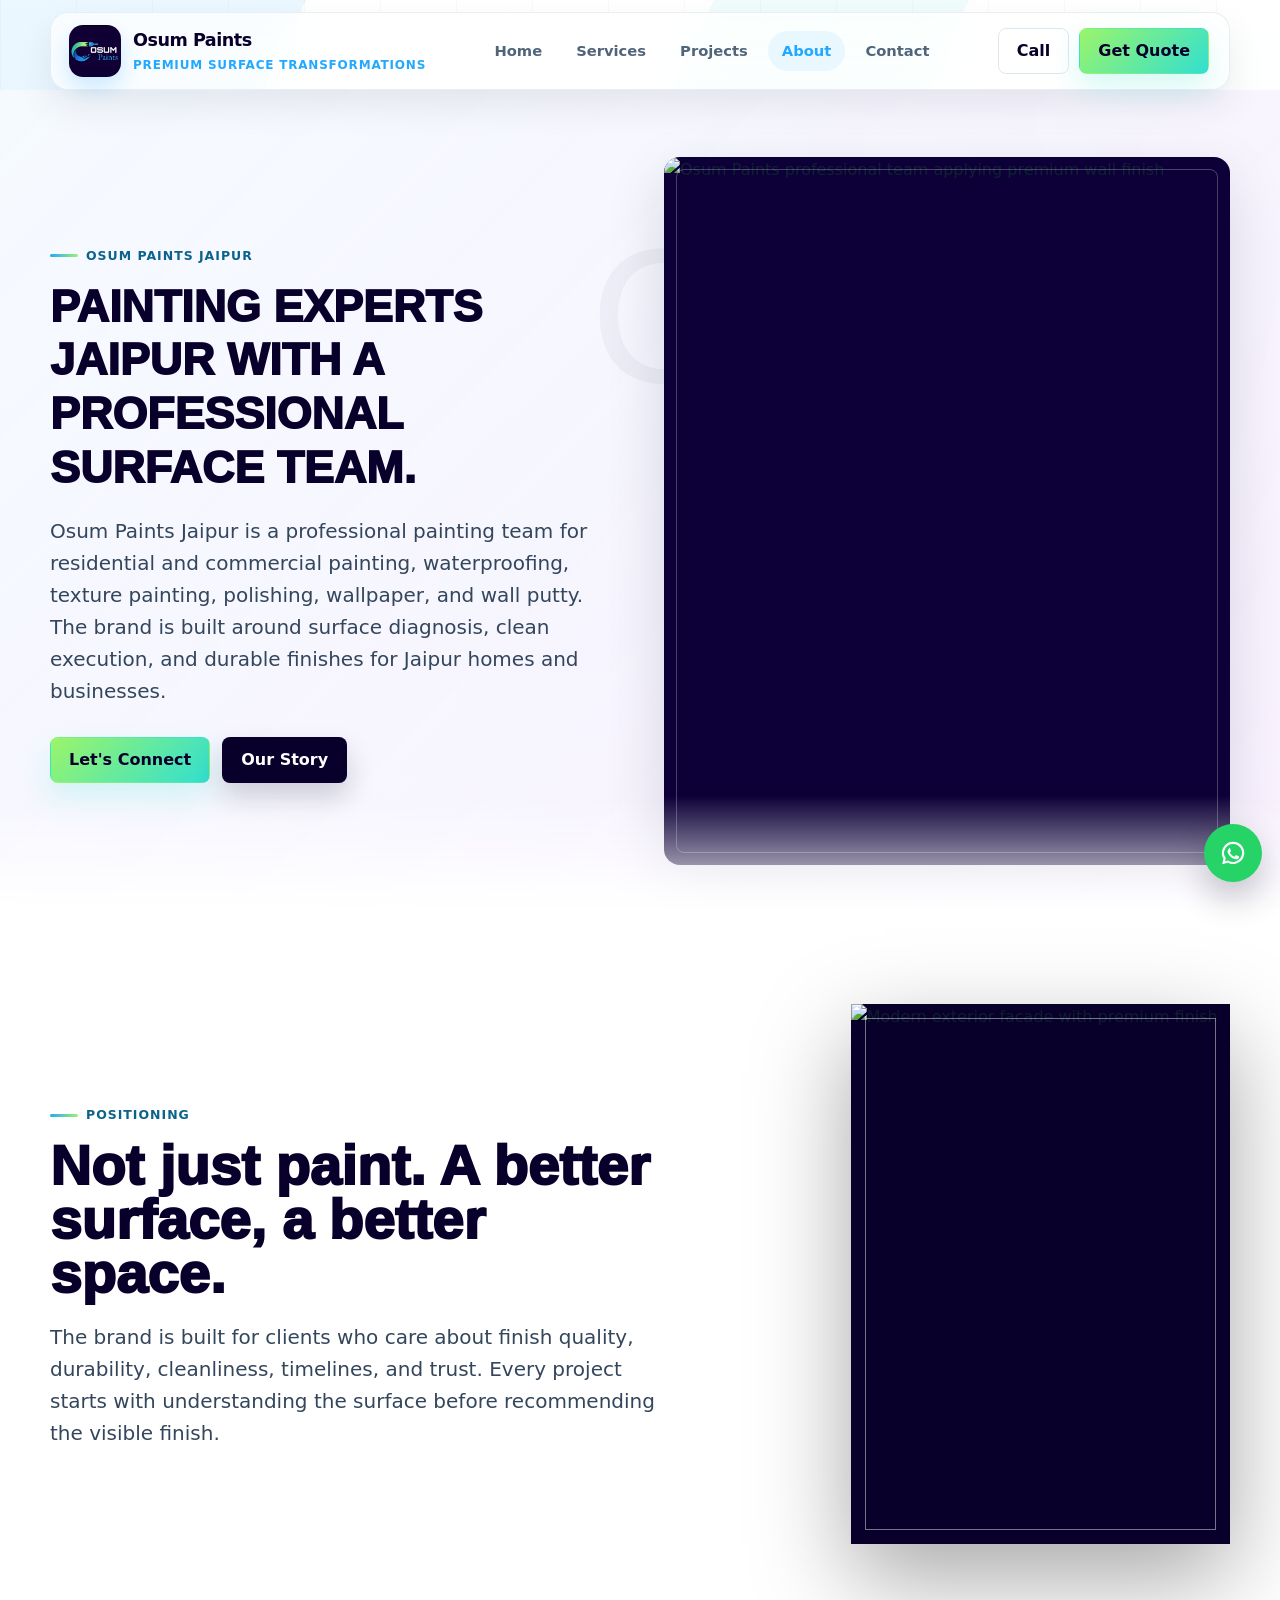
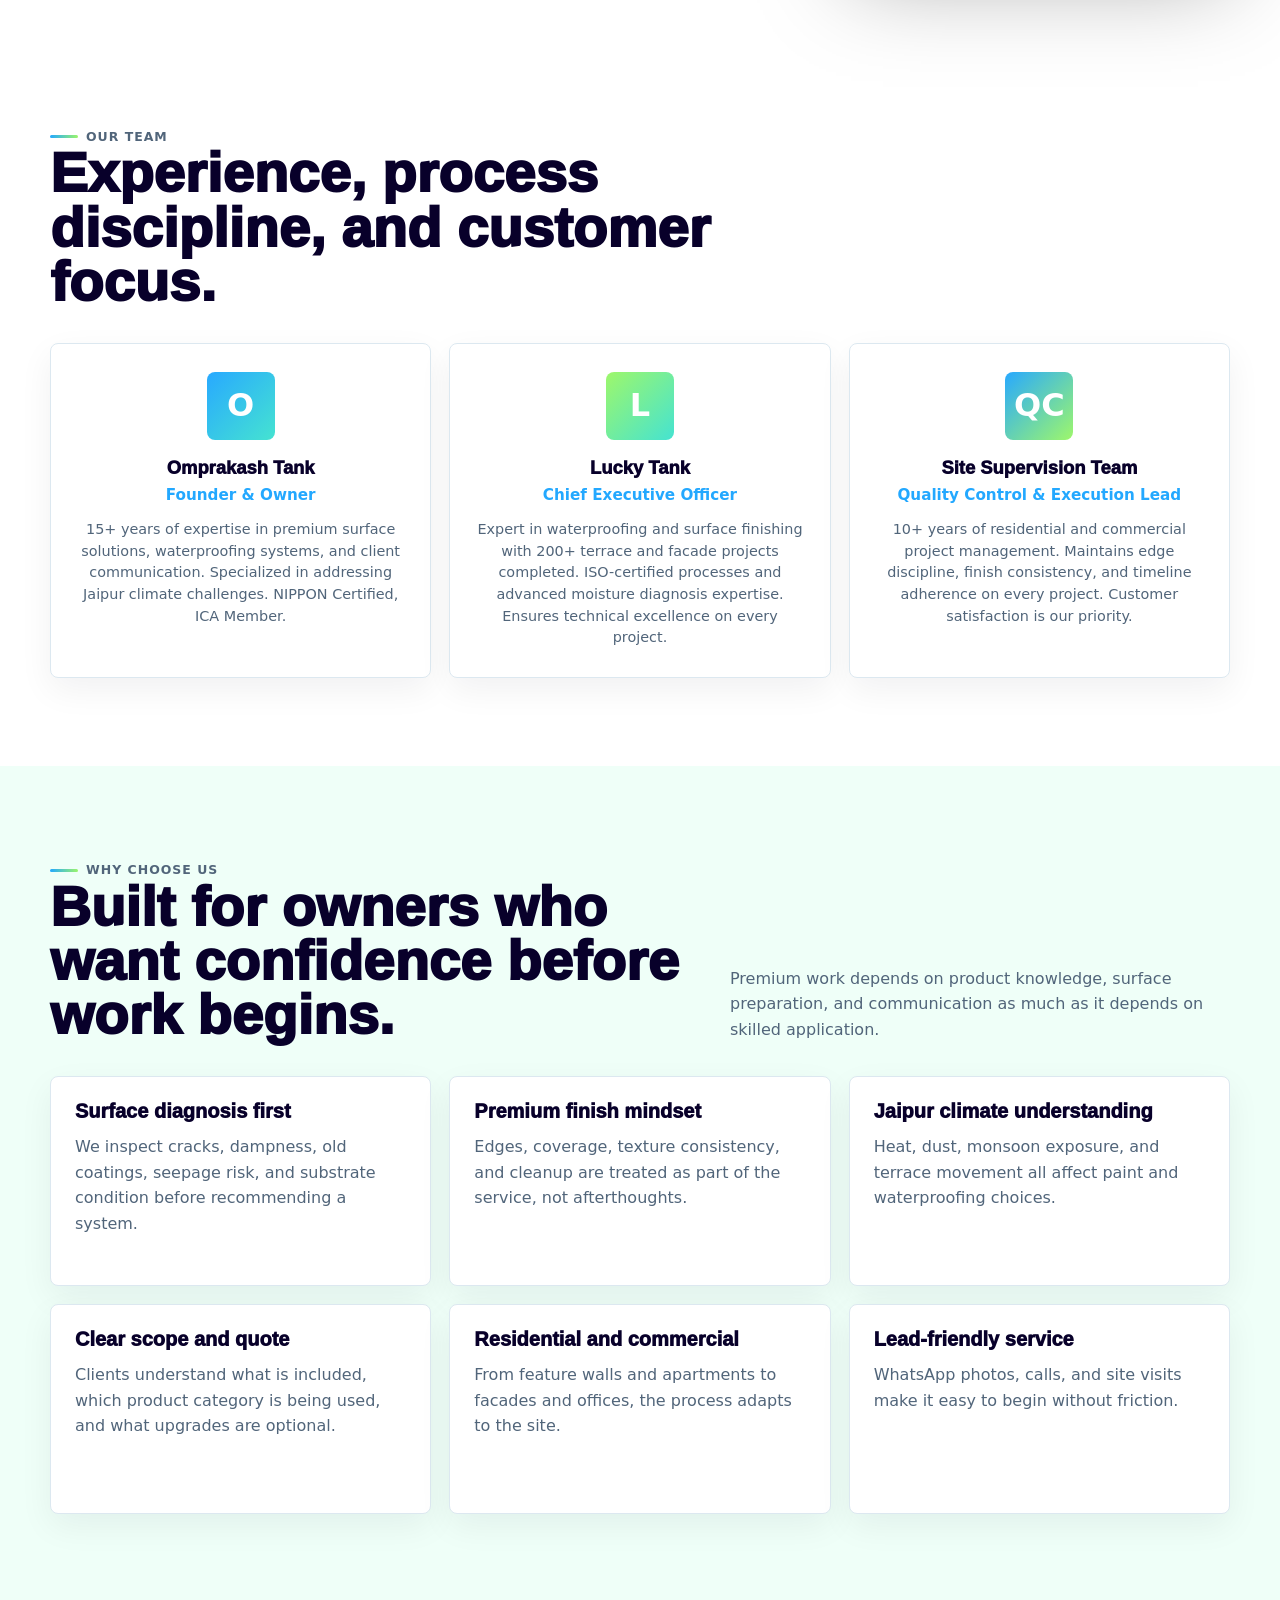
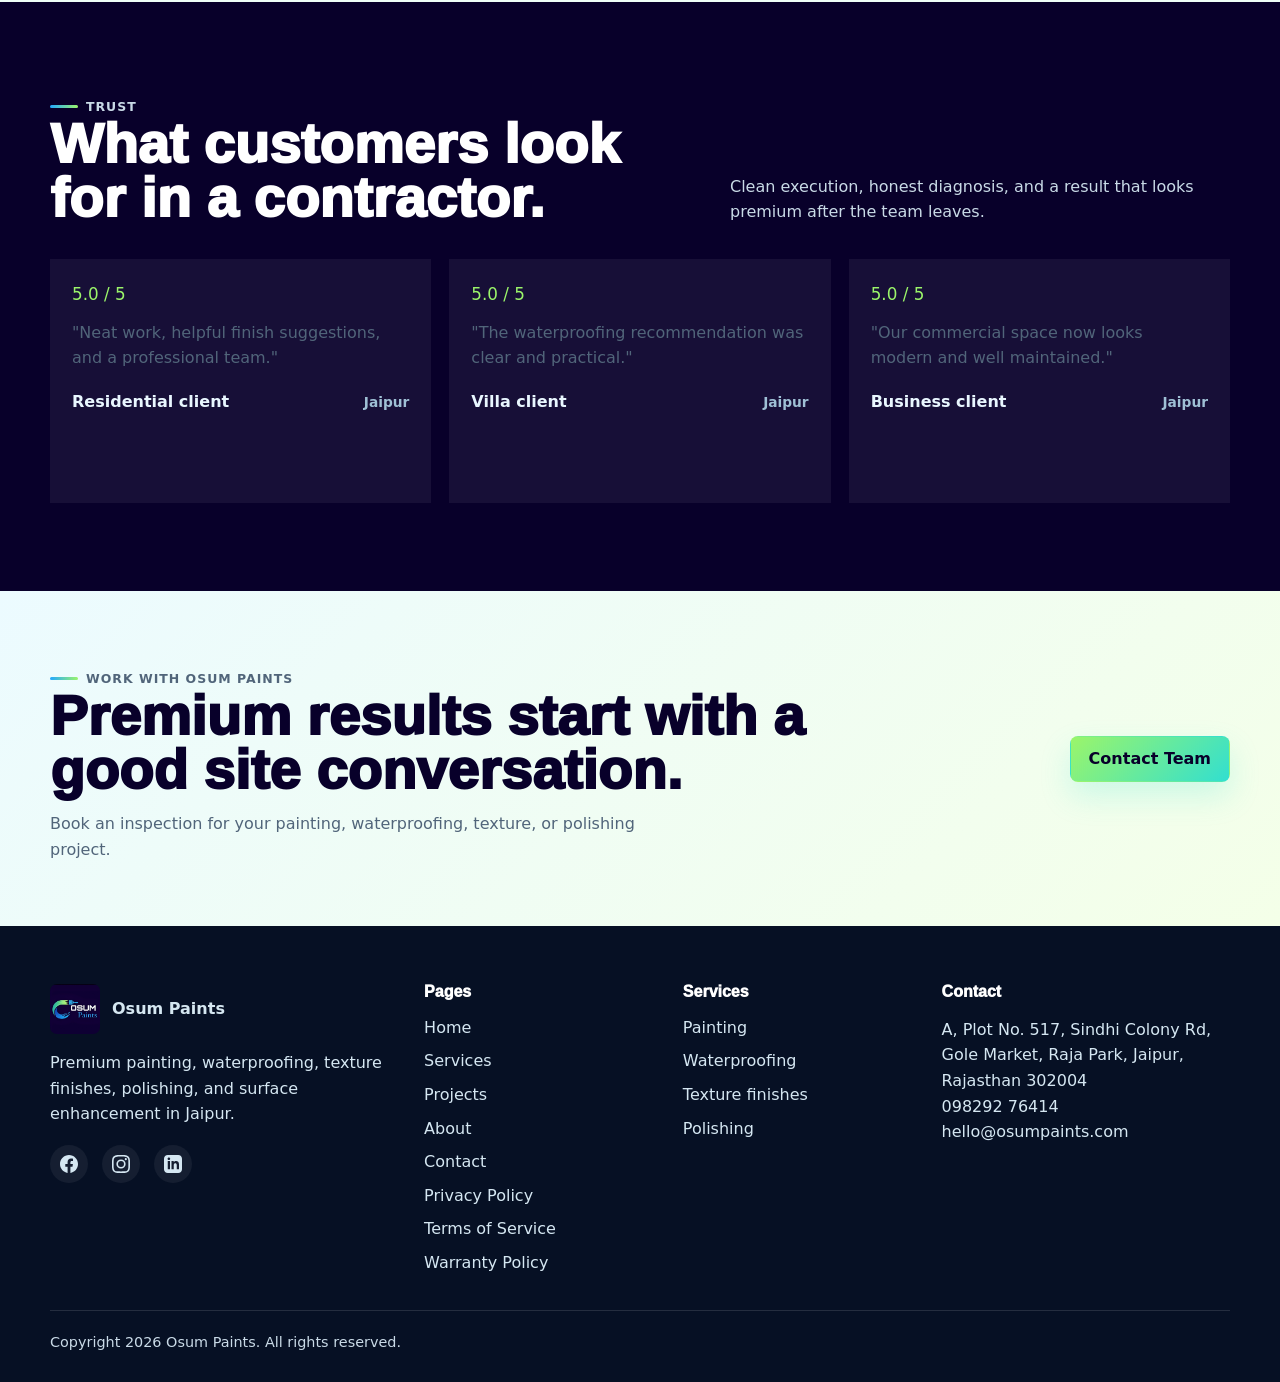
==== commit 88017e24: "Fix layout responsiveness and visibility issues across Services, Projects, About, and Contact pages" ====
--- a/about.html
+++ b/about.html
@@ -51,10 +51,9 @@
           </div>
         </div>
         <div class="hero-visual">
-          <div class="accent-shapes" aria-hidden="true">
-            <div class="shape shape-1"></div>
-            <div class="shape shape-2"></div>
-            <div class="shape shape-3"></div>
+          <div class="service-media-frame">
+            <img src="https://images.unsplash.com/photo-1589939705384-5185137a7f0f?auto=format&fit=crop&w=1200&h=1400&q=82"
+              width="1200" height="1400" alt="Osum Paints professional team applying premium wall finish" decoding="async">
           </div>
         </div>
       </div>
@@ -136,7 +135,7 @@
   </main>
   <footer class="site-footer">
     <div class="container footer-grid">
-      <div>
+      <div class="footer-brand">
         <div class="footer-logo">
           <img src="assest/osum-paints-jaipur-logo.jpg" width="50" height="50" alt="Osum Paints Jaipur logo">
           <strong>Osum Paints</strong>
@@ -154,7 +153,7 @@
           </a>
         </div>
       </div>
-      <div>
+      <div class="footer-column footer-pages">
         <h3>Pages</h3>
         <div class="footer-links">
           <a href="index.html">Home</a>
@@ -167,7 +166,7 @@
           <a href="warranty.html">Warranty Policy</a>
         </div>
       </div>
-      <div>
+      <div class="footer-column footer-services">
         <h3>Services</h3>
         <div class="footer-links">
           <a href="services.html">Painting</a>
@@ -176,7 +175,7 @@
           <a href="services.html">Polishing</a>
         </div>
       </div>
-      <div>
+      <div class="footer-column footer-contact">
         <h3>Contact</h3>
         <p>A, Plot No. 517, Sindhi Colony Rd,<br>Gole Market, Raja Park, Jaipur, Rajasthan 302004<br><a href="tel:+919829276414">098292 76414</a><br><a href="mailto:hello@osumpaints.com">hello@osumpaints.com</a></p>
       </div>
--- a/styles.css
+++ b/styles.css
@@ -1091,13 +1091,31 @@
   overflow: hidden;
 }
 .service-card::after {
-  content: "";
+  content: "\2192";
   position: absolute;
-  inset: auto 20px 20px auto;
-  width: 86px;
-  height: 2px;
-  background: linear-gradient(90deg, var(--blue), var(--lime));
-  opacity: .72;
+  bottom: 20px;
+  right: 20px;
+  width: 34px;
+  height: 34px;
+  display: inline-flex;
+  align-items: center;
+  justify-content: center;
+  border-radius: 50%;
+  background: linear-gradient(135deg, var(--blue), var(--aqua));
+  color: var(--white);
+  font-size: 1.15rem;
+  font-weight: 800;
+  box-shadow: 0 4px 12px rgba(40, 169, 255, 0.24);
+  transition: transform 0.28s ease, background 0.28s ease, box-shadow 0.28s ease;
+  opacity: .9;
+  z-index: 2;
+}
+.service-card:hover::after {
+  transform: translateX(4px);
+  background: linear-gradient(135deg, var(--lime), var(--aqua));
+  color: var(--navy);
+  box-shadow: 0 6px 16px rgba(155, 245, 106, 0.35);
+  opacity: 1;
 }
 .service-icon {
   display: grid;
@@ -1128,6 +1146,7 @@
   flex-wrap: wrap;
   gap: 8px;
   margin-top: 18px;
+  padding-right: 38px;
 }
 .pill {
   display: inline-flex;
@@ -2259,7 +2278,7 @@
   }
 
   .hero-stats {
-    grid-template-columns: 1fr;
+    grid-template-columns: repeat(3, 1fr);
   }
 
   .category-grid.modern {
@@ -2332,11 +2351,14 @@
     align-items: stretch;
     padding: 10px;
     border-radius: var(--radius) var(--radius) 0 0;
+    border-bottom: none !important;
+    box-shadow: none !important;
   }
   .nav-actions {
     top: 315px;
     padding: 10px;
     border-radius: 0 0 var(--radius) var(--radius);
+    border-top: none !important;
   }
   body.nav-open .nav-links,
   body.nav-open .nav-actions { display: grid; }
@@ -2373,6 +2395,7 @@
   .review-grid,
   .values-grid,
   .process-grid,
+  .team-grid,
   .footer-grid {
     grid-template-columns: repeat(2, minmax(0, 1fr));
   }
@@ -2405,6 +2428,7 @@
   .review-grid,
   .values-grid,
   .process-grid,
+  .team-grid,
   .footer-grid,
   .form {
     grid-template-columns: 1fr;
@@ -2454,6 +2478,15 @@
   body {
     max-width: 100%;
     overflow-x: hidden;
+  }
+
+  .section-head {
+    display: block !important;
+  }
+
+  .section-head p {
+    margin-top: 14px !important;
+    max-width: 100% !important;
   }
 
   .container,
@@ -2557,6 +2590,7 @@
   .review-grid,
   .values-grid,
   .process-grid,
+  .team-grid,
   .footer-grid,
   .form {
     grid-template-columns: 1fr 1fr;
@@ -2611,11 +2645,11 @@
   .review-grid,
   .values-grid,
   .process-grid,
+  .team-grid,
   .footer-grid,
   .form,
   .hero-proof,
-  .stats-grid,
-  .hero-stats {
+  .stats-grid {
     grid-template-columns: 1fr;
   }
 
@@ -2626,6 +2660,24 @@
   .value-card,
   .contact-panel {
     padding: 20px;
+  }
+
+  .service-card-wide {
+    grid-column: 1 / -1 !important;
+  }
+
+  .hero-stats {
+    grid-template-columns: repeat(3, 1fr) !important;
+    gap: 10px !important;
+  }
+  .stat-item {
+    padding: 12px 8px !important;
+  }
+  .stat-item strong {
+    font-size: 1.35rem !important;
+  }
+  .stat-item span {
+    font-size: 0.75rem !important;
   }
 
   .card-header {
@@ -2981,6 +3033,202 @@
     font-size: .6rem !important;
     max-width: calc(100vw - 28px);
     overflow-wrap: anywhere;
+  }
+}
+
+/* ===== HOME MOBILE RESPONSIVENESS FIX ===== */
+@media (max-width: 680px) {
+  .site-header {
+    position: sticky;
+    top: 8px;
+    z-index: 90;
+    width: calc(100% - 24px);
+    margin-top: 8px;
+    border-radius: 16px;
+  }
+
+  .nav {
+    min-height: 64px;
+    padding: 0 12px;
+    gap: 10px;
+  }
+
+  .brand {
+    flex: 1 1 auto;
+    min-width: 0;
+    gap: 10px;
+  }
+
+  .brand img {
+    flex: 0 0 auto;
+    width: 42px;
+    height: 42px;
+    border-radius: 12px;
+  }
+
+  .brand > span {
+    display: flex;
+    min-width: 0;
+  }
+
+  .brand strong {
+    display: block;
+    max-width: 145px;
+    overflow: hidden;
+    color: var(--navy);
+    font-size: .98rem;
+    line-height: 1.1;
+    text-overflow: ellipsis;
+    white-space: nowrap;
+  }
+
+  .brand span span {
+    display: none;
+  }
+
+  .nav-toggle {
+    flex: 0 0 auto;
+    width: 42px;
+    height: 42px;
+  }
+
+  .nav-links,
+  .nav-actions {
+    left: 12px;
+    right: 12px;
+  }
+
+  .nav-links {
+    top: 68px;
+  }
+
+  .nav-actions {
+    top: 302px;
+  }
+
+  .home-hero {
+    min-height: auto;
+    padding: 36px 0 46px;
+    background:
+      linear-gradient(180deg, rgba(7,18,41,.94), rgba(7,18,41,.78)),
+      url("https://images.unsplash.com/photo-1600585154340-be6161a56a0c?auto=format&fit=crop&w=1100&q=82") center/cover;
+  }
+
+  .home-hero .hero-grid,
+  body .home-hero .hero-grid {
+    width: calc(100% - 28px) !important;
+    max-width: 420px !important;
+    margin-inline: auto !important;
+    gap: 26px !important;
+  }
+
+  .home-hero .hero-copy,
+  body .home-hero .hero-copy {
+    width: 100% !important;
+    max-width: 100% !important;
+  }
+
+  .home-hero .eyebrow,
+  body .home-hero .hero-copy .eyebrow {
+    display: flex;
+    align-items: center;
+    max-width: 100%;
+    font-size: .68rem !important;
+    line-height: 1.25;
+    letter-spacing: .04em;
+    white-space: normal;
+  }
+
+  .home-hero .eyebrow::before {
+    width: 26px;
+    flex: 0 0 26px;
+  }
+
+  .home-hero h1,
+  body .home-hero .hero-copy h1 {
+    width: 100% !important;
+    max-width: 100% !important;
+    font-size: clamp(1.55rem, 7.2vw, 2rem) !important;
+    line-height: 1.12 !important;
+    overflow-wrap: normal;
+    word-break: normal;
+  }
+
+  .home-hero .lead {
+    max-width: 100%;
+    margin-top: 18px;
+    font-size: 1rem;
+    line-height: 1.65;
+  }
+
+  .home-hero .hero-actions,
+  body .home-hero .hero-actions,
+  .home-hero .hero-proof,
+  body .home-hero .hero-proof {
+    width: 100% !important;
+    max-width: 100% !important;
+  }
+
+  .home-hero .hero-actions {
+    margin-top: 24px;
+    gap: 10px;
+  }
+
+  .home-hero .hero-proof {
+    grid-template-columns: 1fr;
+    gap: 10px;
+    margin-top: 28px;
+  }
+
+  .home-hero .proof-item {
+    min-height: auto;
+    padding: 14px;
+  }
+
+  .home-hero .proof-item strong {
+    font-size: 1.35rem;
+  }
+
+  .story-hero-panel {
+    min-height: auto;
+  }
+
+  .home-hero .hero-media .service-media-frame {
+    aspect-ratio: 4 / 3;
+    border-radius: 14px;
+  }
+
+  .home-hero .hero-badge {
+    position: static;
+    max-width: none;
+    margin-top: 12px;
+  }
+
+  .section-head h2 {
+    font-size: clamp(1.75rem, 8vw, 2.35rem);
+    line-height: 1.05;
+  }
+
+  .before-after,
+  .story-grid,
+  .cta-box {
+    gap: 24px;
+  }
+}
+
+@media (max-width: 380px) {
+  .brand strong {
+    max-width: 118px;
+    font-size: .9rem;
+  }
+
+  .home-hero h1,
+  body .home-hero .hero-copy h1 {
+    font-size: 1.45rem !important;
+  }
+
+  .home-hero .lead {
+    font-size: .96rem;
   }
 }
 
@@ -3081,6 +3329,620 @@
   fill: currentColor;
 }
 
+/* ===== MOBILE HEADER + FOOTER POLISH ===== */
+@media (max-width: 680px) {
+  .site-header {
+    position: sticky;
+    top: 0;
+    width: 100%;
+    margin: 0;
+    border-width: 0 0 1px;
+    border-radius: 0;
+    background: rgba(255, 255, 255, .94);
+    box-shadow: 0 10px 28px rgba(7, 18, 41, .1);
+  }
+
+  .nav {
+    min-height: 64px;
+    padding: 0 14px;
+  }
+
+  .brand > span {
+    display: flex !important;
+    min-width: 0;
+  }
+
+  .brand strong {
+    display: block !important;
+    max-width: 170px;
+    color: var(--navy);
+    font-size: 1rem;
+    line-height: 1.1;
+    overflow: hidden;
+    text-overflow: ellipsis;
+    white-space: nowrap;
+  }
+
+  .brand span span {
+    display: none !important;
+  }
+
+  .nav-links,
+  .nav-actions {
+    left: 12px;
+    right: 12px;
+  }
+
+  .site-footer {
+    padding: 38px 0 92px;
+  }
+
+  .footer-grid {
+    grid-template-columns: 1fr;
+    gap: 26px;
+  }
+
+  .footer-logo {
+    margin-bottom: 12px;
+  }
+
+  .footer-logo img {
+    width: 44px;
+    height: 44px;
+  }
+
+  .site-footer p {
+    margin: 0;
+    line-height: 1.65;
+  }
+
+  .site-footer h3 {
+    margin: 0 0 12px;
+    font-size: 1rem;
+  }
+
+  .footer-links {
+    grid-template-columns: repeat(2, minmax(0, 1fr));
+    gap: 10px 16px;
+  }
+
+  .footer-links a {
+    min-width: 0;
+    overflow-wrap: anywhere;
+  }
+
+  .footer-socials {
+    justify-content: flex-start;
+    gap: 10px;
+    margin-top: 16px;
+  }
+
+  .footer-socials a {
+    width: 42px;
+    height: 42px;
+    background: rgba(255,255,255,.08);
+  }
+
+  .footer-bottom {
+    margin-top: 28px;
+    padding-top: 18px;
+    padding-right: 68px;
+    line-height: 1.5;
+  }
+
+  .whatsapp-float {
+    right: 14px;
+    bottom: 14px;
+  }
+}
+
+@media (max-width: 380px) {
+  .brand strong {
+    max-width: 138px;
+  }
+
+  .footer-links {
+    grid-template-columns: 1fr;
+  }
+}
+
+/* ===== COMPACT MOBILE FOOTER REDESIGN ===== */
+@media (max-width: 680px) {
+  .site-footer {
+    padding: 28px 0 88px !important;
+  }
+
+  .site-footer .container {
+    width: calc(100% - 24px);
+  }
+
+  .footer-grid {
+    display: grid !important;
+    grid-template-columns: repeat(2, minmax(0, 1fr)) !important;
+    gap: 12px !important;
+  }
+
+  .footer-grid > div {
+    min-width: 0;
+  }
+
+  .footer-brand,
+  .footer-grid > div:first-child {
+    grid-column: 1 / -1;
+    padding: 18px;
+    border: 1px solid rgba(255,255,255,.1);
+    border-radius: 14px;
+    background: rgba(255,255,255,.045);
+  }
+
+  .footer-logo {
+    margin-bottom: 10px !important;
+  }
+
+  .footer-logo img {
+    width: 42px !important;
+    height: 42px !important;
+    border-radius: 10px;
+  }
+
+  .footer-logo strong {
+    color: var(--white);
+    font-size: 1rem;
+  }
+
+  .footer-brand p,
+  .footer-grid > div:first-child p {
+    font-size: .95rem;
+    line-height: 1.55;
+  }
+
+  .footer-socials {
+    margin-top: 14px !important;
+  }
+
+  .footer-column,
+  .footer-grid > div:nth-child(2),
+  .footer-grid > div:nth-child(3),
+  .footer-grid > div:nth-child(4) {
+    padding: 16px;
+    border: 1px solid rgba(255,255,255,.1);
+    border-radius: 14px;
+    background: rgba(255,255,255,.035);
+  }
+
+  .footer-contact,
+  .footer-grid > div:nth-child(4) {
+    grid-column: 1 / -1;
+  }
+
+  .site-footer h3 {
+    margin-bottom: 10px !important;
+    color: var(--white);
+    font-size: .95rem;
+  }
+
+  .footer-links {
+    display: grid !important;
+    grid-template-columns: 1fr !important;
+    gap: 7px !important;
+  }
+
+  .footer-links a {
+    display: block;
+    padding: 7px 9px;
+    border-radius: 8px;
+    background: rgba(255,255,255,.05);
+    color: #e4f2fb;
+    font-size: .92rem;
+    line-height: 1.2;
+  }
+
+  .footer-contact p,
+  .footer-grid > div:nth-child(4) p {
+    color: #e4f2fb;
+    font-size: .94rem;
+    line-height: 1.58;
+    overflow-wrap: anywhere;
+  }
+
+  .footer-bottom {
+    width: calc(100% - 24px);
+    margin-top: 14px !important;
+    padding: 14px 70px 0 0 !important;
+    font-size: .82rem;
+  }
+}
+
+@media (max-width: 360px) {
+  .footer-grid {
+    grid-template-columns: 1fr !important;
+  }
+
+  .footer-contact,
+  .footer-grid > div:nth-child(4) {
+    grid-column: auto;
+  }
+}
+
+/* ===== SERVICES PAGE MOBILE FIX ===== */
+.service-card-wide {
+  grid-column: 1 / 3;
+}
+
+@media (max-width: 980px) {
+  .services-hero {
+    padding: 42px 0 48px;
+  }
+
+  .services-hero .hero-services {
+    min-height: auto;
+  }
+
+  .services-hero .hero-visual {
+    min-height: 160px;
+    height: 160px;
+  }
+
+  .split-grid,
+  .split-grid.image-left {
+    grid-template-columns: 1fr;
+  }
+
+  .split-grid.image-left .service-media-block {
+    order: 2;
+  }
+
+  .split-grid.image-left .service-details-block {
+    order: 1;
+  }
+}
+
+@media (max-width: 680px) {
+  .services-hero {
+    padding: 34px 0 40px;
+    background: linear-gradient(135deg, #f6fbff 0%, #edf9f6 100%);
+  }
+
+  .services-hero .hero-services {
+    width: calc(100% - 24px);
+    gap: 18px;
+  }
+
+  .services-hero .hero-content h1 {
+    font-size: clamp(1.65rem, 8vw, 2.2rem) !important;
+    line-height: 1.08;
+  }
+
+  .services-hero .lead {
+    margin-top: 16px;
+    font-size: .98rem;
+    line-height: 1.65;
+  }
+
+  .services-hero .hero-actions {
+    margin-top: 22px;
+  }
+
+  .services-hero .hero-visual {
+    display: none;
+  }
+
+  .brand-system {
+    padding: 44px 0;
+  }
+
+  .brand-system .section-head {
+    margin-bottom: 22px;
+  }
+
+  .brand-system .section-head h2 {
+    font-size: clamp(1.7rem, 8vw, 2.25rem);
+  }
+
+  .surface-index {
+    grid-template-columns: 1fr !important;
+    gap: 10px;
+    margin-top: 18px;
+  }
+
+  .surface-index a {
+    min-height: auto;
+    padding: 14px;
+  }
+
+  .surface-index strong {
+    margin-top: 6px;
+    font-size: 1rem;
+  }
+
+  .surface-index small {
+    margin-top: 8px;
+    font-size: .82rem;
+    line-height: 1.35;
+  }
+
+  .service-details-block .section-head {
+    margin-bottom: 20px;
+  }
+
+  .service-details-block .section-head h2 {
+    font-size: clamp(1.65rem, 8vw, 2.2rem);
+  }
+
+  .service-details-block .section-head p {
+    font-size: .96rem;
+  }
+
+  .subcategory-grid {
+    grid-template-columns: 1fr !important;
+    gap: 12px;
+  }
+
+  .service-card,
+  .service-card-wide {
+    grid-column: auto !important;
+    min-height: auto;
+    padding: 18px;
+  }
+
+  .service-card::after {
+    right: 16px !important;
+    bottom: 16px !important;
+    width: 28px !important;
+    height: 28px !important;
+    font-size: 0.95rem !important;
+  }
+
+  .service-card h3 {
+    font-size: 1.12rem;
+    line-height: 1.18;
+  }
+
+  .service-card p {
+    font-size: .94rem;
+    line-height: 1.55;
+  }
+
+  .service-list {
+    margin-top: 14px;
+  }
+
+  .pill {
+    min-height: 28px;
+    padding: 5px 9px;
+    font-size: .76rem;
+  }
+
+  .service-media-block {
+    margin-top: 4px;
+  }
+
+  .service-media-frame {
+    max-height: 300px;
+    aspect-ratio: 16 / 10;
+    border-radius: 14px;
+  }
+
+  .service-media-frame::before {
+    inset: 10px;
+  }
+
+  .cta-band .cta-box h2 {
+    font-size: clamp(1.65rem, 8vw, 2.25rem);
+  }
+}
+
+@media (max-width: 380px) {
+  .services-hero .hero-content h1,
+  .service-details-block .section-head h2,
+  .brand-system .section-head h2 {
+    font-size: 1.55rem !important;
+  }
+
+  .service-card {
+    padding: 16px;
+  }
+}
+
+/* ===== SERVICES MOBILE REFINEMENT ===== */
+@media (max-width: 680px) {
+  .site-header {
+    position: sticky !important;
+    top: 8px !important;
+    z-index: 200;
+    width: calc(100% - 24px) !important;
+    margin: 8px auto 0 !important;
+    border: 1px solid rgba(220, 232, 240, .82) !important;
+    border-radius: 16px !important;
+    background: rgba(255,255,255,.94) !important;
+    box-shadow: 0 12px 30px rgba(7,18,41,.12) !important;
+  }
+
+  .services-hero {
+    margin-top: -72px;
+    padding-top: 110px;
+  }
+
+  .services-hero ~ .section:not(.brand-system) {
+    background: #ffffff;
+  }
+
+  .services-hero ~ .section.alt {
+    background: #f7fcff;
+  }
+
+  .service-details-block .section-head {
+    display: block;
+    padding: 0;
+    margin-bottom: 16px;
+  }
+
+  .service-details-block .eyebrow {
+    display: inline-flex;
+    justify-content: flex-start;
+    max-width: 100%;
+    margin-bottom: 9px;
+    color: #4d6075;
+    font-size: .66rem;
+    line-height: 1.3;
+    letter-spacing: .06em;
+    text-align: left;
+    white-space: normal;
+  }
+
+  .service-details-block .eyebrow::before {
+    width: 22px;
+    flex: 0 0 22px;
+  }
+
+  .service-details-block .section-head h2 {
+    max-width: 100%;
+    color: var(--navy);
+    font-size: clamp(1.55rem, 7vw, 1.95rem) !important;
+    line-height: 1.12;
+  }
+
+  .service-details-block .section-head p {
+    margin-top: 12px;
+    color: #526a82;
+    font-size: .95rem;
+    line-height: 1.58;
+  }
+
+  .services-hero ~ .section .container {
+    width: calc(100% - 24px);
+  }
+
+  .split-grid,
+  .split-grid.image-left {
+    gap: 18px;
+  }
+
+  .subcategory-grid {
+    gap: 12px !important;
+  }
+
+  .service-card,
+  .service-card-wide {
+    border-radius: 12px;
+    padding: 16px !important;
+    box-shadow: 0 10px 24px rgba(7,18,41,.06);
+  }
+
+  .service-card h3 {
+    font-size: 1.04rem !important;
+    line-height: 1.22;
+  }
+
+  .service-card p {
+    margin-top: 10px;
+    color: #526a82;
+    font-size: .92rem !important;
+    line-height: 1.55 !important;
+  }
+
+  .service-list {
+    gap: 7px;
+    margin-top: 13px !important;
+    padding-right: 58px;
+  }
+
+  .pill {
+    min-height: 26px;
+    padding: 5px 9px;
+    font-size: .72rem !important;
+    line-height: 1;
+  }
+
+  .service-card::after {
+    right: 16px !important;
+    bottom: 16px !important;
+    width: 28px !important;
+    height: 28px !important;
+    font-size: 0.95rem !important;
+  }
+
+  .service-media-frame {
+    max-height: 240px;
+  }
+}
+
+@media (max-width: 380px) {
+  .service-details-block .section-head h2 {
+    font-size: 1.42rem !important;
+  }
+
+  .service-details-block .eyebrow {
+    font-size: .6rem;
+  }
+}
+
+/* ===== FINAL MOBILE HEADER FIX ===== */
+@media (max-width: 680px) {
+  body {
+    padding-top: 82px;
+  }
+
+  .site-header {
+    position: fixed !important;
+    top: 8px !important;
+    left: 50% !important;
+    right: auto !important;
+    z-index: 1000 !important;
+    width: calc(100% - 24px) !important;
+    max-width: 520px !important;
+    margin: 0 !important;
+    border: 1px solid rgba(220, 232, 240, .9) !important;
+    border-radius: 16px !important;
+    background: rgba(255, 255, 255, .96) !important;
+    box-shadow: 0 14px 34px rgba(7, 18, 41, .14) !important;
+    transform: translateX(-50%) !important;
+  }
+
+  .nav {
+    min-height: 64px;
+    padding: 0 12px;
+  }
+
+  .brand > span {
+    display: flex !important;
+  }
+
+  .brand strong {
+    display: block !important;
+    max-width: 170px;
+    color: var(--navy);
+    font-size: 1rem;
+    line-height: 1.1;
+    overflow: hidden;
+    text-overflow: ellipsis;
+    white-space: nowrap;
+  }
+
+  .brand span span {
+    display: none !important;
+  }
+
+  .nav-links,
+  .nav-actions {
+    left: 10px !important;
+    right: 10px !important;
+  }
+
+  .nav-links {
+    top: 68px !important;
+  }
+
+  .nav-actions {
+    top: 302px !important;
+  }
+
+  .services-hero {
+    margin-top: 0 !important;
+    padding-top: 34px !important;
+  }
+}
+
 @keyframes fadeIn {
   from { opacity: 0; }
   to { opacity: 1; }
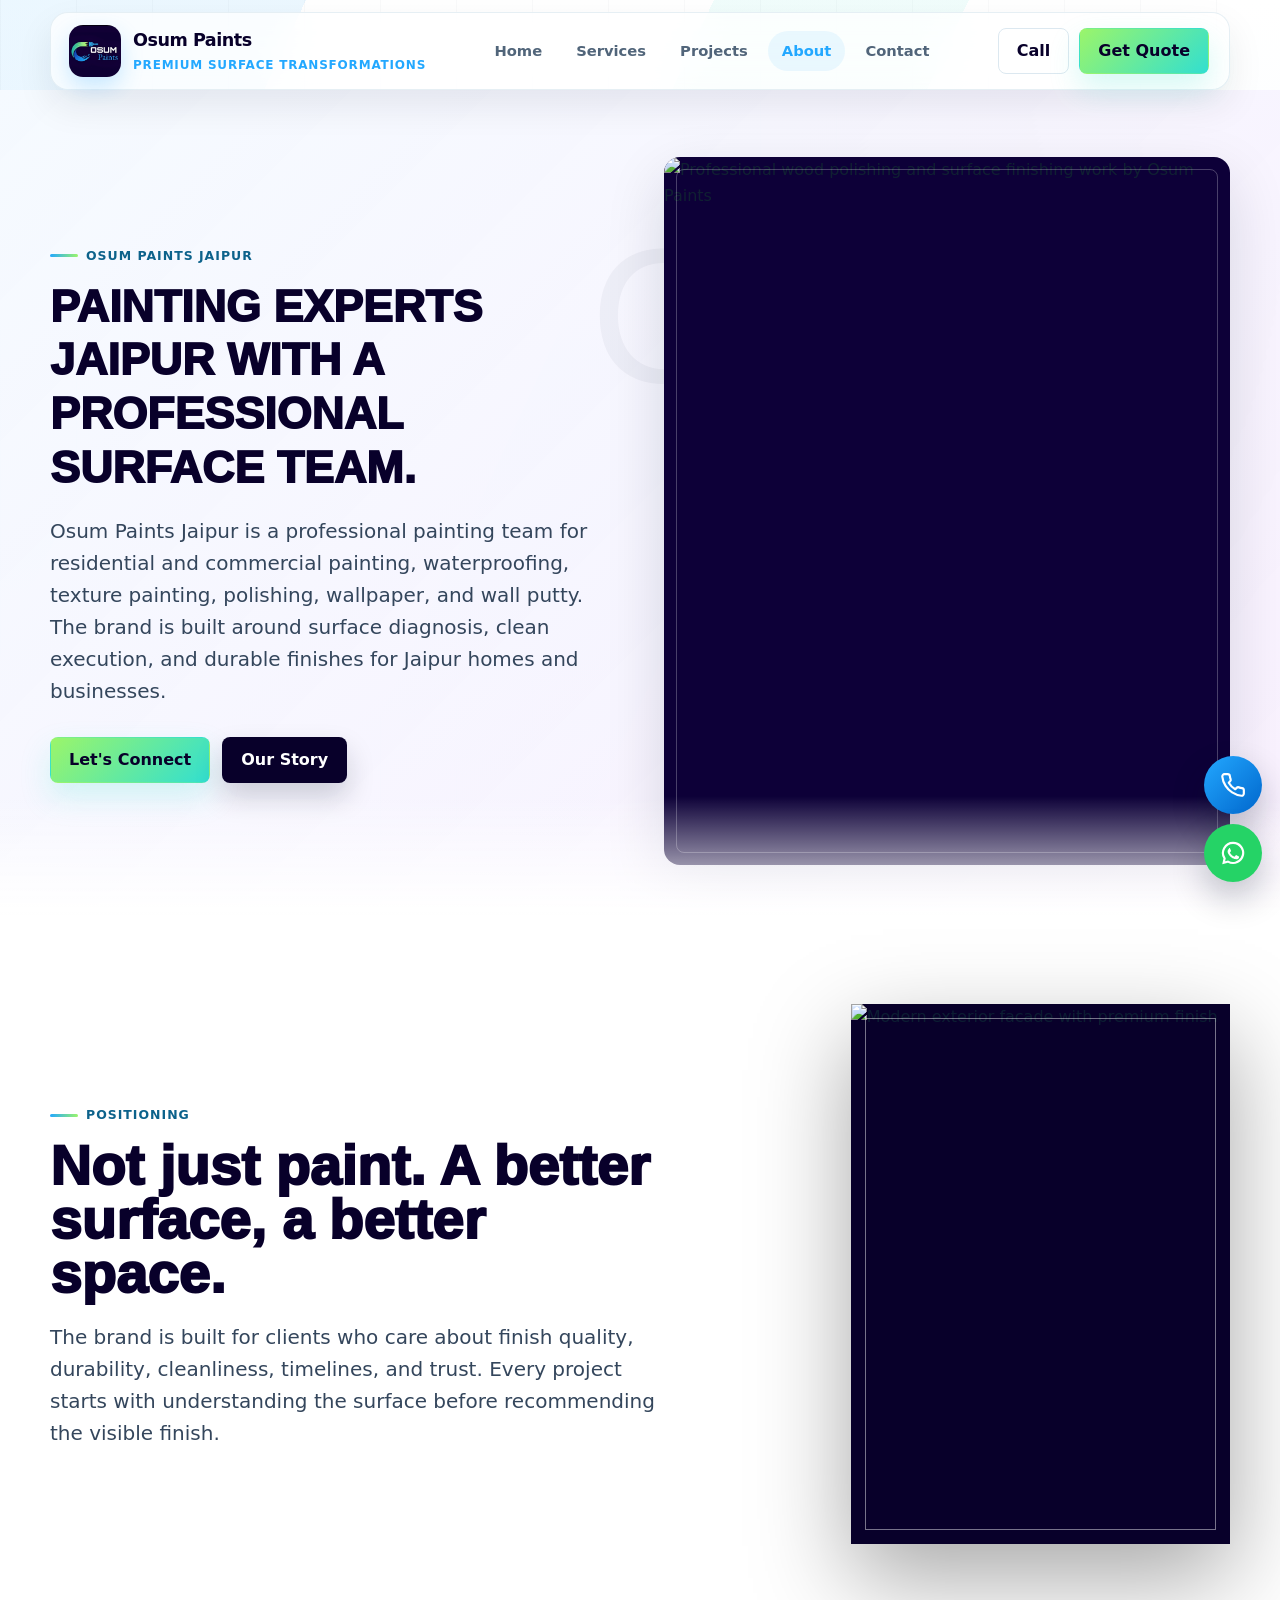
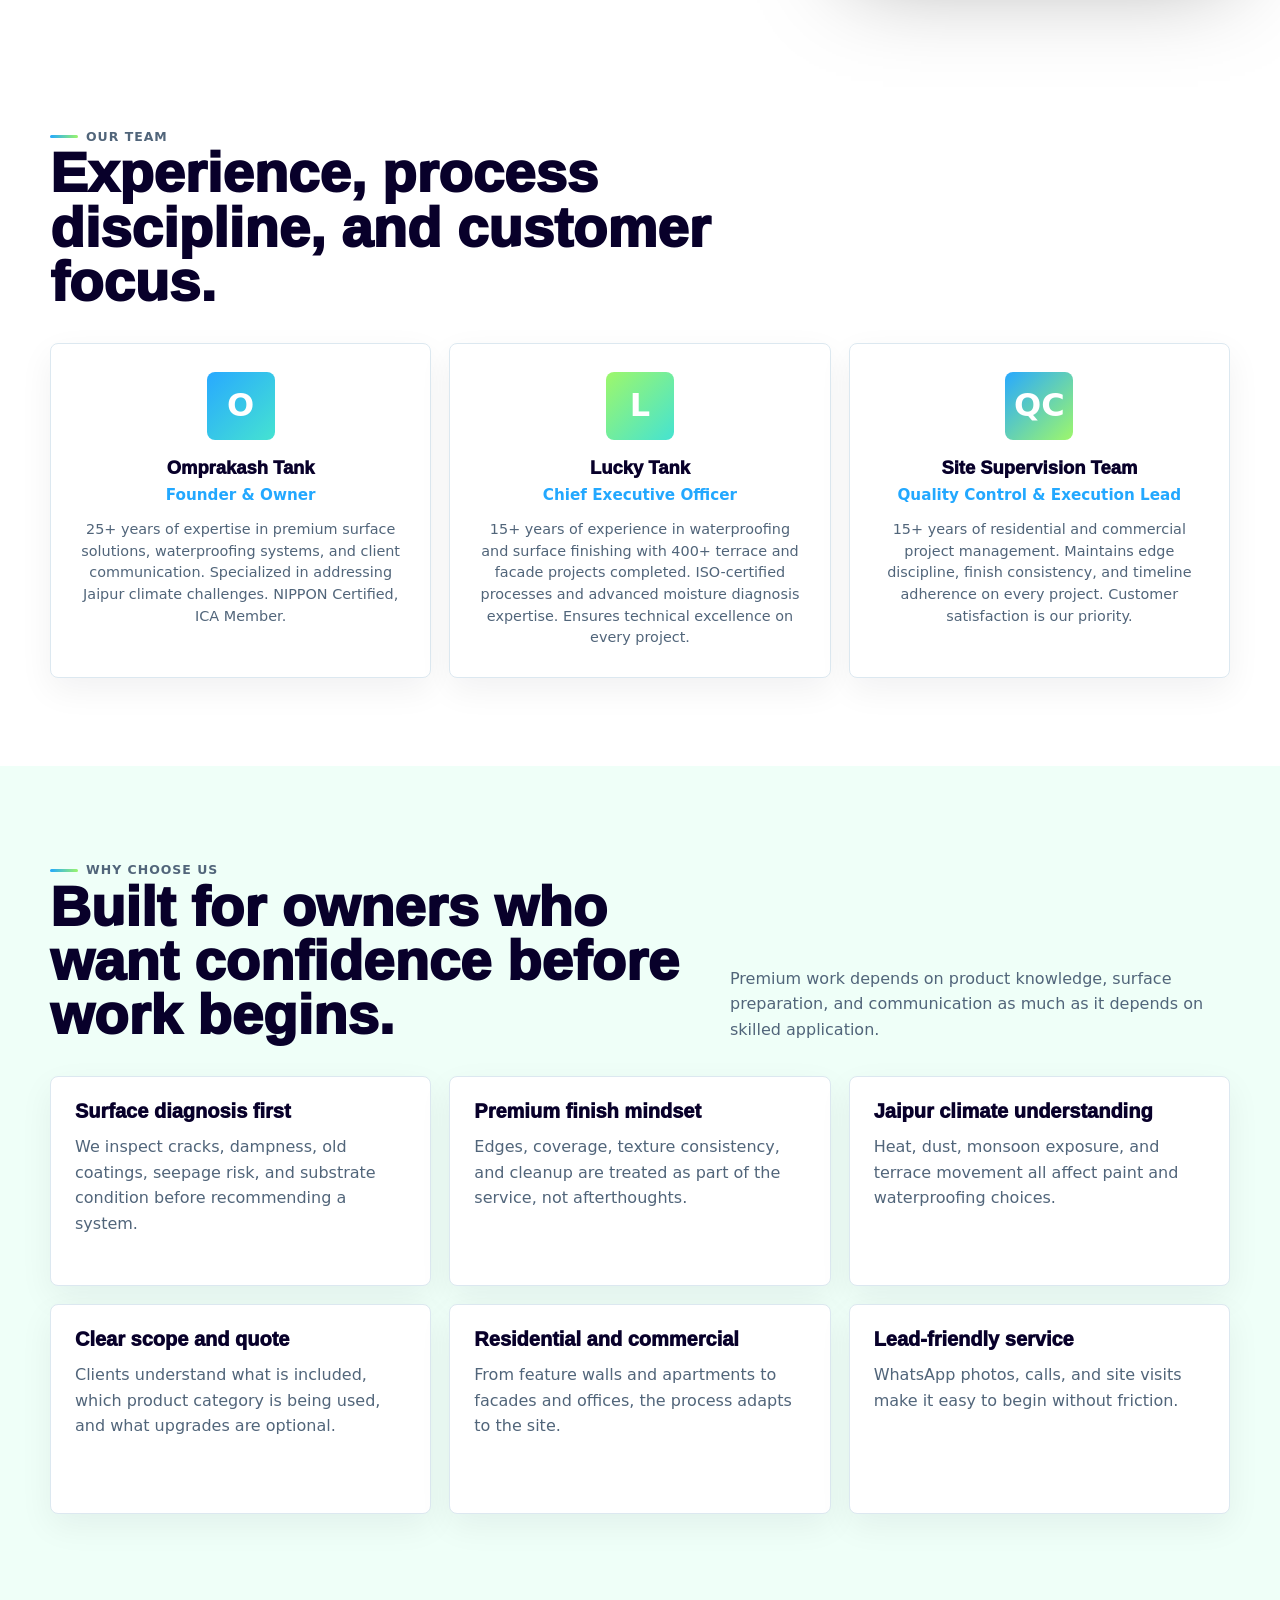
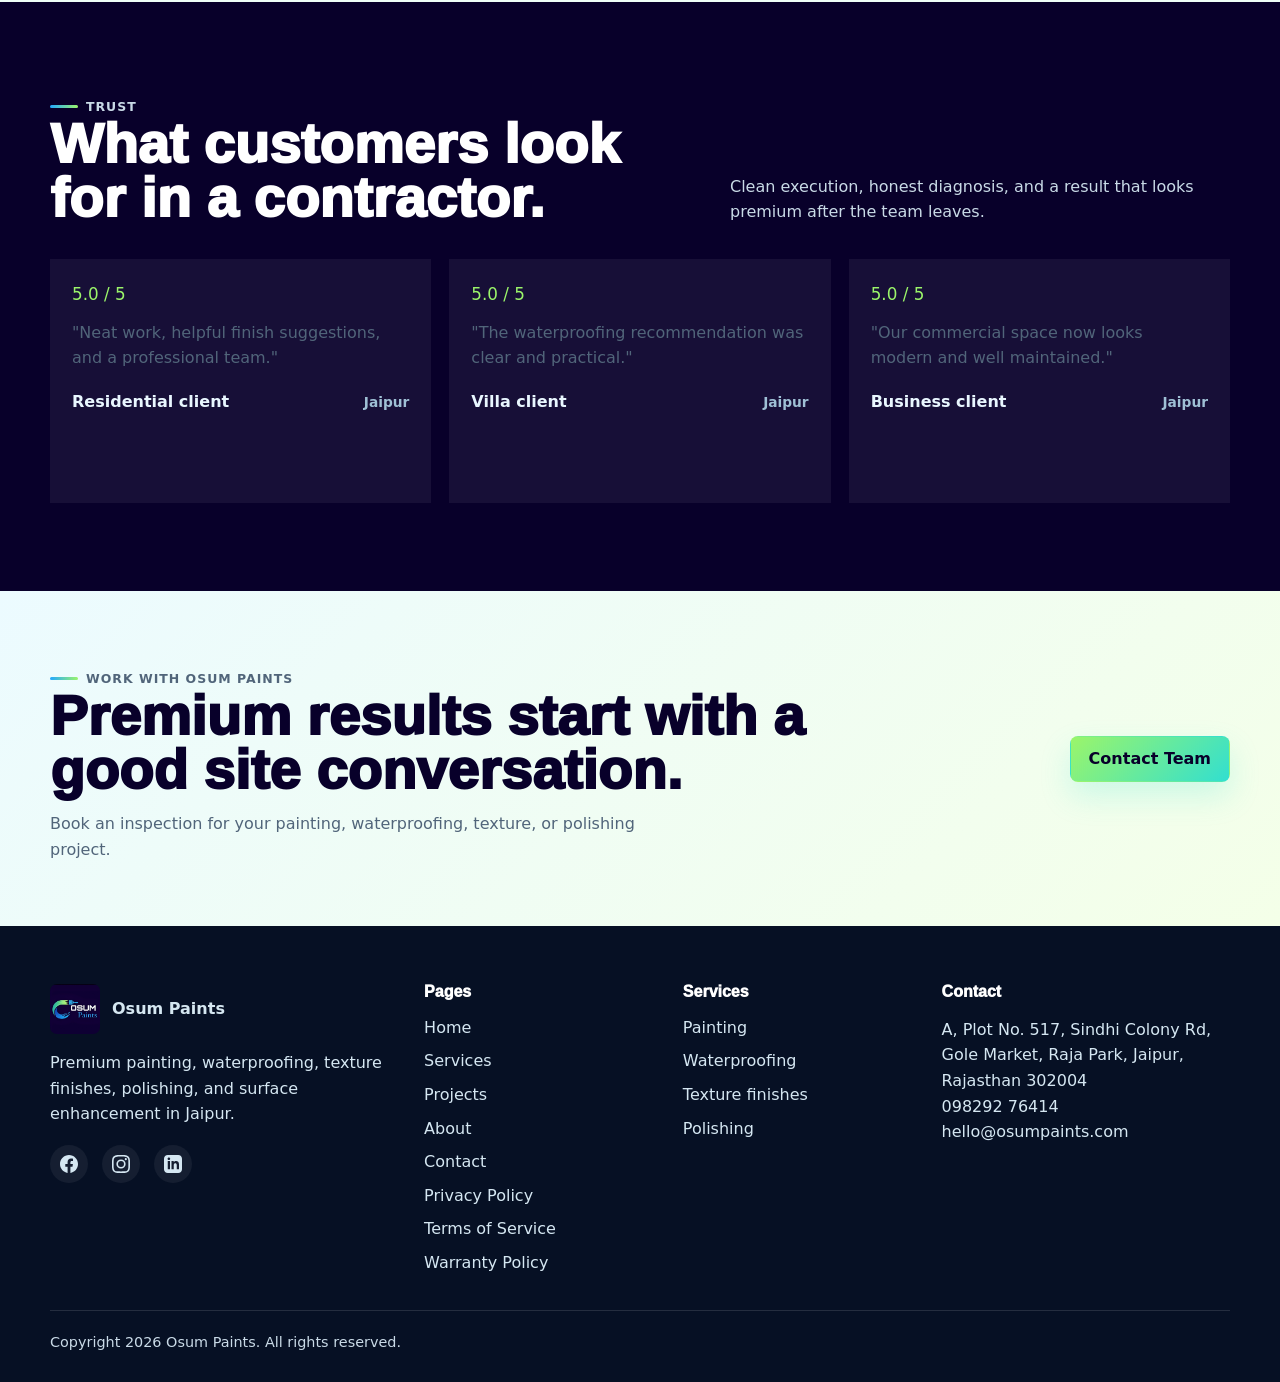
==== commit e33151ac: "fixes" ====
--- a/about.html
+++ b/about.html
@@ -52,8 +52,10 @@
         </div>
         <div class="hero-visual">
           <div class="service-media-frame">
-            <img src="https://images.unsplash.com/photo-1589939705384-5185137a7f0f?auto=format&fit=crop&w=1200&h=1400&q=82"
-              width="1200" height="1400" alt="Osum Paints professional team applying premium wall finish" decoding="async">
+            <img src="https://images.unsplash.com/photo-1581858726788-75bc0f6a952d?auto=format&fit=crop&w=1200&h=1400&q=82"
+              srcset="https://images.unsplash.com/photo-1581858726788-75bc0f6a952d?auto=format&fit=crop&w=480&h=560&q=80 480w, https://images.unsplash.com/photo-1581858726788-75bc0f6a952d?auto=format&fit=crop&w=768&h=896&q=80 768w, https://images.unsplash.com/photo-1581858726788-75bc0f6a952d?auto=format&fit=crop&w=1200&h=1400&q=82 1200w"
+              sizes="(max-width: 980px) 100vw, 50vw"
+              width="1200" height="1400" alt="Professional wood polishing and surface finishing work by Osum Paints" decoding="async">
           </div>
         </div>
       </div>
@@ -85,19 +87,19 @@
             <div class="team-avatar gradient-blue"><strong>O</strong></div>
             <h3>Omprakash Tank</h3>
             <p class="team-role">Founder & Owner</p>
-            <p class="team-bio">15+ years of expertise in premium surface solutions, waterproofing systems, and client communication. Specialized in addressing Jaipur climate challenges. NIPPON Certified, ICA Member.</p>
+            <p class="team-bio">25+ years of expertise in premium surface solutions, waterproofing systems, and client communication. Specialized in addressing Jaipur climate challenges. NIPPON Certified, ICA Member.</p>
           </article>
           <article class="card team-card">
             <div class="team-avatar gradient-lime"><strong>L</strong></div>
             <h3>Lucky Tank</h3>
             <p class="team-role">Chief Executive Officer</p>
-            <p class="team-bio">Expert in waterproofing and surface finishing with 200+ terrace and facade projects completed. ISO-certified processes and advanced moisture diagnosis expertise. Ensures technical excellence on every project.</p>
+            <p class="team-bio">15+ years of experience in waterproofing and surface finishing with 400+ terrace and facade projects completed. ISO-certified processes and advanced moisture diagnosis expertise. Ensures technical excellence on every project.</p>
           </article>
           <article class="card team-card">
             <div class="team-avatar gradient-mix"><strong>QC</strong></div>
             <h3>Site Supervision Team</h3>
             <p class="team-role">Quality Control & Execution Lead</p>
-            <p class="team-bio">10+ years of residential and commercial project management. Maintains edge discipline, finish consistency, and timeline adherence on every project. Customer satisfaction is our priority.</p>
+            <p class="team-bio">15+ years of residential and commercial project management. Maintains edge discipline, finish consistency, and timeline adherence on every project. Customer satisfaction is our priority.</p>
           </article>
         </div>
       </div>
@@ -182,6 +184,9 @@
     </div>
     <div class="container footer-bottom">Copyright 2026 Osum Paints. All rights reserved.</div>
   </footer>
+  <a class="call-float" href="tel:+919829276414" aria-label="Call Osum Paints">
+    <svg viewBox="0 0 24 24" fill="none" stroke="currentColor" stroke-width="2" stroke-linecap="round" stroke-linejoin="round"><path d="M22 16.92v3a2 2 0 0 1-2.18 2 19.79 19.79 0 0 1-8.63-3.07 19.5 19.5 0 0 1-6-6 19.79 19.79 0 0 1-3.07-8.67A2 2 0 0 1 4.11 2h3a2 2 0 0 1 2 1.72 12.84 12.84 0 0 0 .7 2.81 2 2 0 0 1-.45 2.11L8.09 9.91a16 16 0 0 0 6 6l1.27-1.27a2 2 0 0 1 2.11-.45 12.84 12.84 0 0 0 2.81.7A2 2 0 0 1 22 16.92z"/></svg>
+  </a>
   <a class="whatsapp-float" href="https://wa.me/919829276414?text=Hello%20Osum%20Paints%2C%20I%20need%20a%20quote." aria-label="Chat with Osum Paints on WhatsApp"><svg viewBox="0 0 32 32" aria-hidden="true"><path fill="currentColor" d="M16.02 3.2A12.7 12.7 0 0 0 5.1 22.4L3.7 28.8l6.5-1.7A12.7 12.7 0 1 0 16.02 3.2Zm0 2.4a10.3 10.3 0 0 1 8.7 15.8 10.3 10.3 0 0 1-13.8 3.4l-.5-.3-3.4.9.7-3.4-.3-.5A10.3 10.3 0 0 1 16 5.6Zm-4.3 5.6c-.2 0-.5.1-.8.4-.3.4-1.1 1.1-1.1 2.7 0 1.6 1.1 3.1 1.3 3.3.2.3 2.2 3.5 5.5 4.7 2.7 1.1 3.3.9 3.9.8.6-.1 1.9-.8 2.2-1.5.3-.8.3-1.4.2-1.5-.1-.2-.3-.3-.7-.5l-2.2-1.1c-.3-.1-.6-.2-.8.2-.2.3-.9 1.1-1.1 1.3-.2.2-.4.2-.8.1-.4-.2-1.5-.6-2.8-1.8-1-1-1.8-2.1-2-2.5-.2-.3 0-.5.2-.7l.5-.6c.2-.2.2-.4.4-.6.1-.2.1-.5 0-.7l-1-2.4c-.3-.6-.5-.6-.8-.6h-.6Z"/></svg></a>
   <script src="script.js" defer></script>
 </body>
--- a/styles.css
+++ b/styles.css
@@ -34,8 +34,8 @@
   inset: 0;
   z-index: -2;
   background:
-    linear-gradient(115deg, rgba(40, 169, 255, .09) 0 18%, transparent 18% 42%, rgba(69, 227, 209, .08) 42% 57%, transparent 57%),
-    repeating-linear-gradient(90deg, rgba(7,18,41,.025) 0 1px, transparent 1px 76px),
+    linear-gradient(115deg, rgba(40, 169, 255, .09) 0%, rgba(40, 169, 255, .09) 18%, transparent 18%, transparent 42%, rgba(69, 227, 209, .08) 42%, rgba(69, 227, 209, .08) 57%, transparent 57%),
+    repeating-linear-gradient(90deg, rgba(7,18,41,.025) 0px, rgba(7,18,41,.025) 1px, transparent 1px, transparent 76px),
     linear-gradient(180deg, #ffffff, #f7fcff 46%, #ffffff);
 }
 
@@ -338,7 +338,7 @@
   overflow: hidden;
   background:
     linear-gradient(118deg, rgba(255,255,255,.96), rgba(237,250,255,.94) 52%, rgba(248,255,242,.92)),
-    repeating-linear-gradient(90deg, rgba(7,18,41,.04) 0 1px, transparent 1px 80px);
+    repeating-linear-gradient(90deg, rgba(7,18,41,.04) 0px, rgba(7,18,41,.04) 1px, transparent 1px, transparent 80px);
 }
 .hero::before {
   content: var(--hero-word);
@@ -527,7 +527,7 @@
   --hero-word-top: 14%;
   min-height: calc(100svh - 88px);
   background:
-    linear-gradient(105deg, rgba(7,18,41,.96) 0 43%, rgba(8,35,62,.9) 43% 58%, rgba(248,255,252,.92) 58%),
+    linear-gradient(105deg, rgba(7,18,41,.96) 0%, rgba(7,18,41,.96) 43%, rgba(8,35,62,.9) 43%, rgba(8,35,62,.9) 58%, rgba(248,255,252,.92) 58%),
     url("https://images.unsplash.com/photo-1600585154340-be6161a56a0c?auto=format&fit=crop&w=1800&q=82") center/cover;
 }
 
@@ -1090,8 +1090,7 @@
   position: relative;
   overflow: hidden;
 }
-.service-card::after {
-  content: "\2192";
+.service-card .service-btn {
   position: absolute;
   bottom: 20px;
   right: 20px;
@@ -1110,7 +1109,7 @@
   opacity: .9;
   z-index: 2;
 }
-.service-card:hover::after {
+.service-card:hover .service-btn {
   transform: translateX(4px);
   background: linear-gradient(135deg, var(--lime), var(--aqua));
   color: var(--navy);
@@ -1823,8 +1822,34 @@
   background: #25d366;
   color: var(--white);
   box-shadow: 0 16px 34px rgba(7, 18, 41, .24);
+  transition: transform 0.22s cubic-bezier(0.16, 1, 0.3, 1), box-shadow 0.22s cubic-bezier(0.16, 1, 0.3, 1);
 }
 .whatsapp-float svg { width: 28px; height: 28px; }
+.whatsapp-float:hover {
+  transform: scale(1.08) translateY(-2px);
+  box-shadow: 0 20px 38px rgba(7, 18, 41, .32);
+}
+
+.call-float {
+  position: fixed;
+  right: 18px;
+  bottom: 86px;
+  z-index: 60;
+  width: 58px;
+  height: 58px;
+  display: grid;
+  place-items: center;
+  border-radius: 999px;
+  background: linear-gradient(135deg, var(--blue), #0066cc);
+  color: var(--white);
+  box-shadow: 0 16px 34px rgba(7, 18, 41, .24);
+  transition: transform 0.22s cubic-bezier(0.16, 1, 0.3, 1), box-shadow 0.22s cubic-bezier(0.16, 1, 0.3, 1);
+}
+.call-float svg { width: 26px; height: 26px; }
+.call-float:hover {
+  transform: scale(1.08) translateY(-2px);
+  box-shadow: 0 20px 38px rgba(7, 18, 41, .32);
+}
 
 body.js-ready .reveal {
   opacity: 1;
@@ -2214,7 +2239,7 @@
 /* Page-specific hero personalities */
 .home-hero {
   background:
-    linear-gradient(105deg, rgba(7,18,41,.96) 0 43%, rgba(8,35,62,.9) 43% 58%, rgba(248,255,252,.92) 58%),
+    linear-gradient(105deg, rgba(7,18,41,.96) 0%, rgba(7,18,41,.96) 43%, rgba(8,35,62,.9) 43%, rgba(8,35,62,.9) 58%, rgba(248,255,252,.92) 58%),
     url("https://images.unsplash.com/photo-1600585154340-be6161a56a0c?auto=format&fit=crop&w=1800&q=82") center/cover;
 }
 
@@ -2225,7 +2250,7 @@
 .services-hero {
   background:
     linear-gradient(135deg, rgba(245,250,255,.98) 0%, rgba(240,227,255,.94) 56%, rgba(235,255,248,.92) 100%),
-    repeating-linear-gradient(120deg, rgba(40,169,255,.08) 0 1px, transparent 1px 74px);
+    repeating-linear-gradient(120deg, rgba(40,169,255,.08) 0px, rgba(40,169,255,.08) 1px, transparent 1px, transparent 74px);
 }
 
 .services-hero .gradient-orb {
@@ -2261,7 +2286,7 @@
 .contact-hero {
   background:
     linear-gradient(135deg, rgba(245,250,255,.98), rgba(232,245,233,.92) 50%, rgba(238,245,255,.96)),
-    repeating-linear-gradient(0deg, rgba(7,18,41,.04) 0 1px, transparent 1px 70px);
+    repeating-linear-gradient(0deg, rgba(7,18,41,.04) 0px, rgba(7,18,41,.04) 1px, transparent 1px, transparent 70px);
 }
 
 .contact-hero .hero-highlight {
@@ -3434,6 +3459,11 @@
     right: 14px;
     bottom: 14px;
   }
+
+  .call-float {
+    right: 14px;
+    bottom: 82px;
+  }
 }
 
 @media (max-width: 380px) {
@@ -3685,7 +3715,7 @@
     padding: 18px;
   }
 
-  .service-card::after {
+  .service-card .service-btn {
     right: 16px !important;
     bottom: 16px !important;
     width: 28px !important;
@@ -3854,7 +3884,7 @@
     line-height: 1;
   }
 
-  .service-card::after {
+  .service-card .service-btn {
     right: 16px !important;
     bottom: 16px !important;
     width: 28px !important;
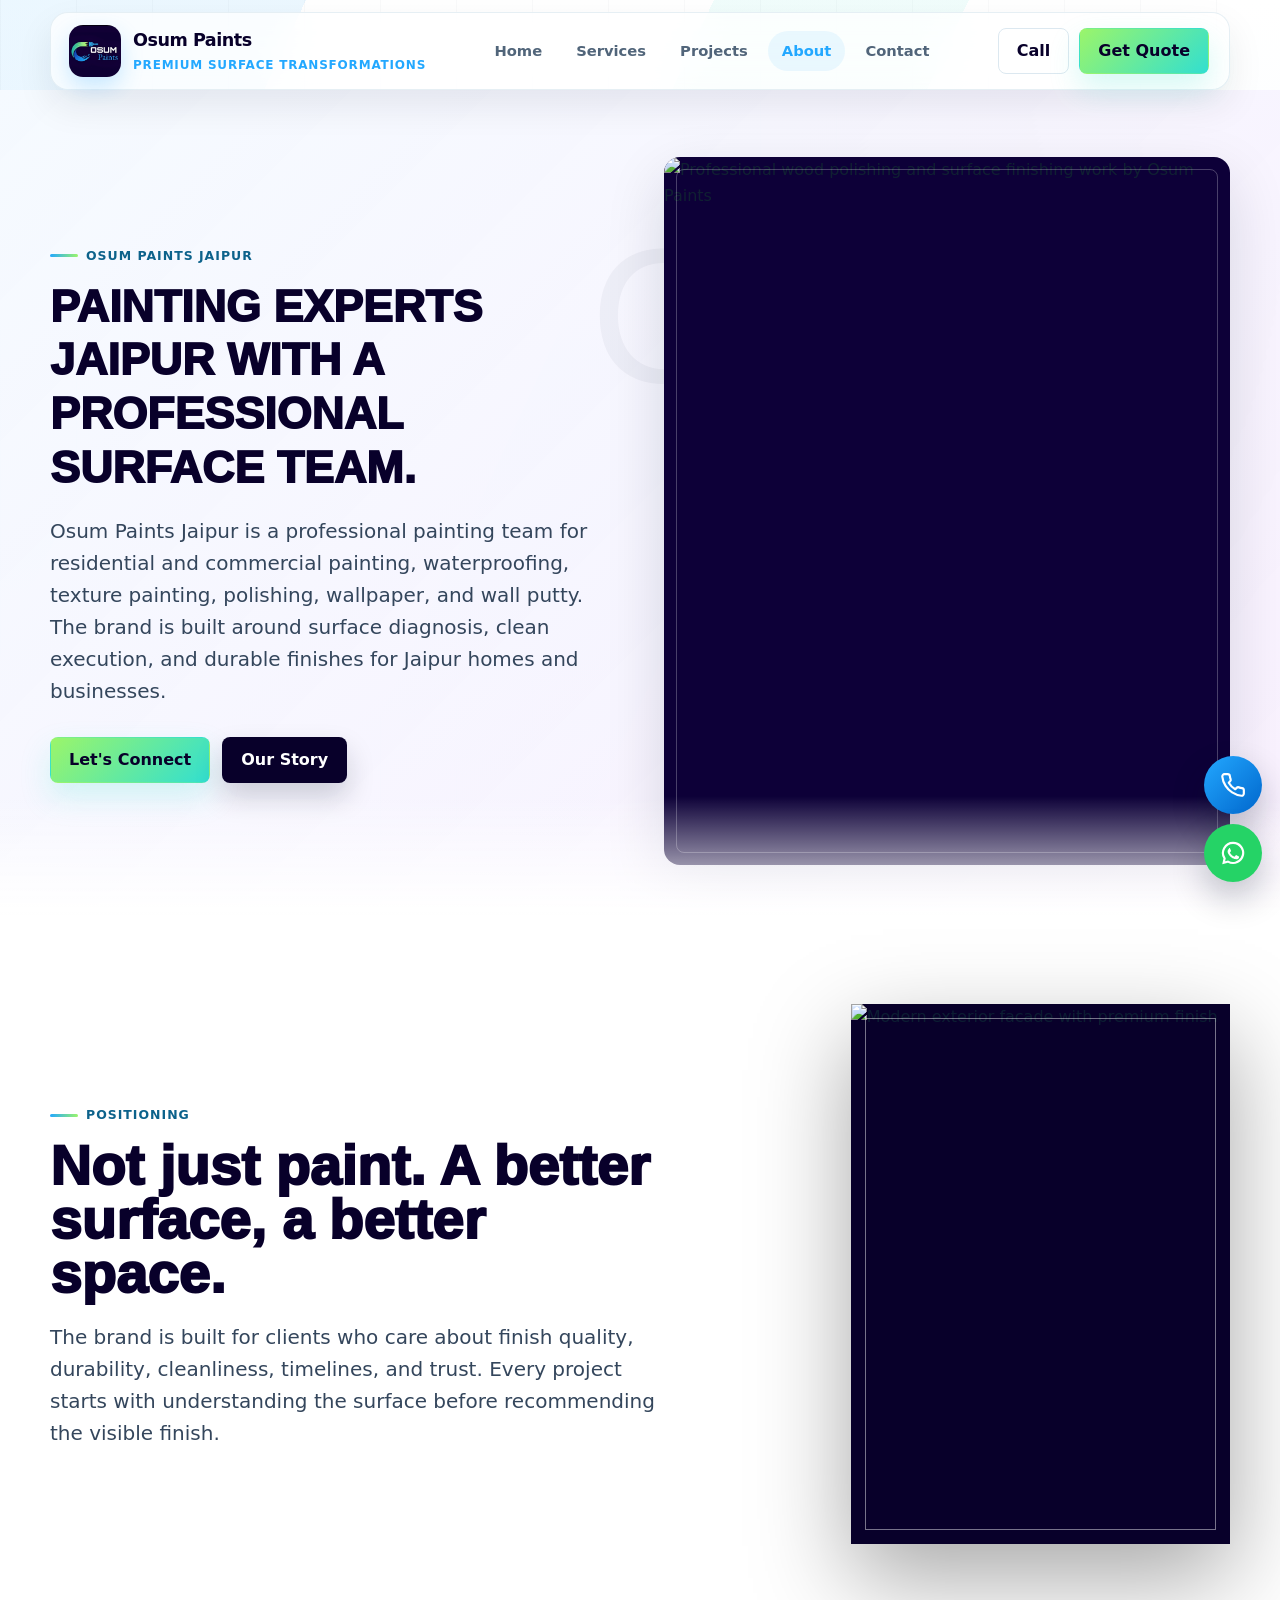
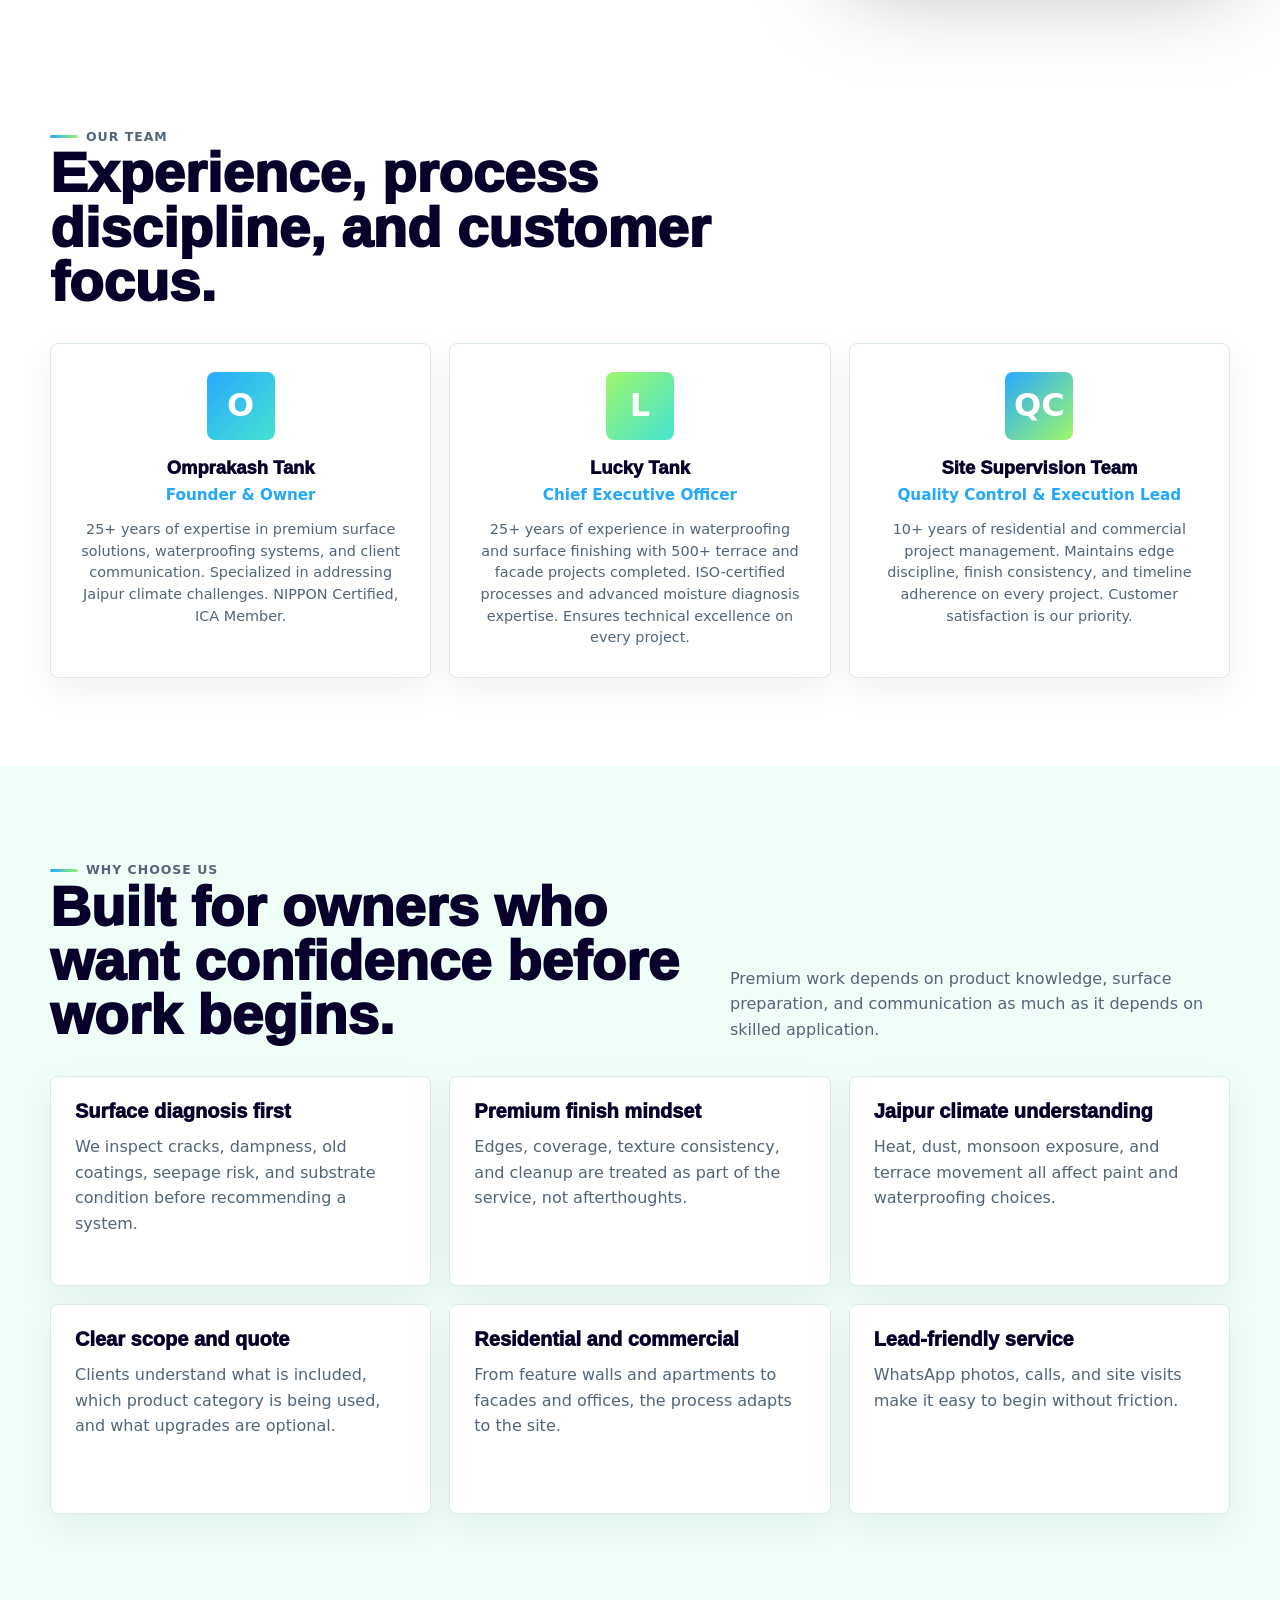
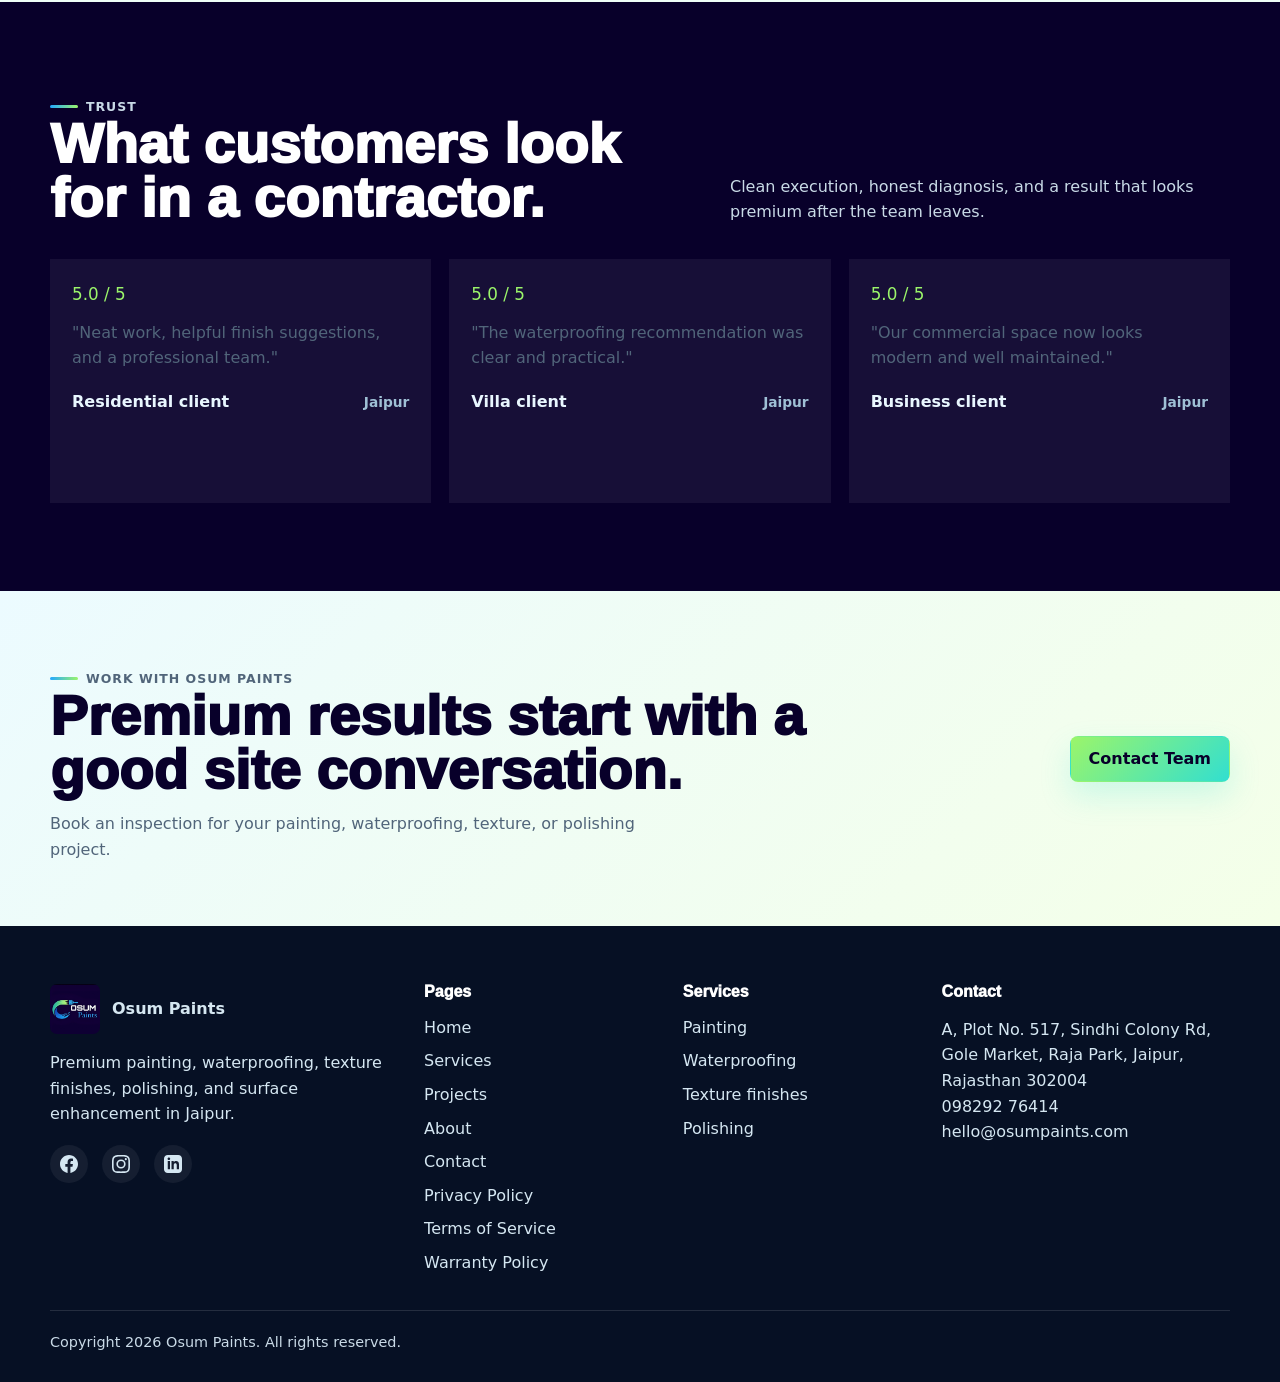
==== commit a77cf5ee: "new" ====
--- a/about.html
+++ b/about.html
@@ -93,13 +93,13 @@
             <div class="team-avatar gradient-lime"><strong>L</strong></div>
             <h3>Lucky Tank</h3>
             <p class="team-role">Chief Executive Officer</p>
-            <p class="team-bio">15+ years of experience in waterproofing and surface finishing with 400+ terrace and facade projects completed. ISO-certified processes and advanced moisture diagnosis expertise. Ensures technical excellence on every project.</p>
+            <p class="team-bio">25+ years of experience in waterproofing and surface finishing with 500+ terrace and facade projects completed. ISO-certified processes and advanced moisture diagnosis expertise. Ensures technical excellence on every project.</p>
           </article>
           <article class="card team-card">
             <div class="team-avatar gradient-mix"><strong>QC</strong></div>
             <h3>Site Supervision Team</h3>
             <p class="team-role">Quality Control & Execution Lead</p>
-            <p class="team-bio">15+ years of residential and commercial project management. Maintains edge discipline, finish consistency, and timeline adherence on every project. Customer satisfaction is our priority.</p>
+            <p class="team-bio">10+ years of residential and commercial project management. Maintains edge discipline, finish consistency, and timeline adherence on every project. Customer satisfaction is our priority.</p>
           </article>
         </div>
       </div>
